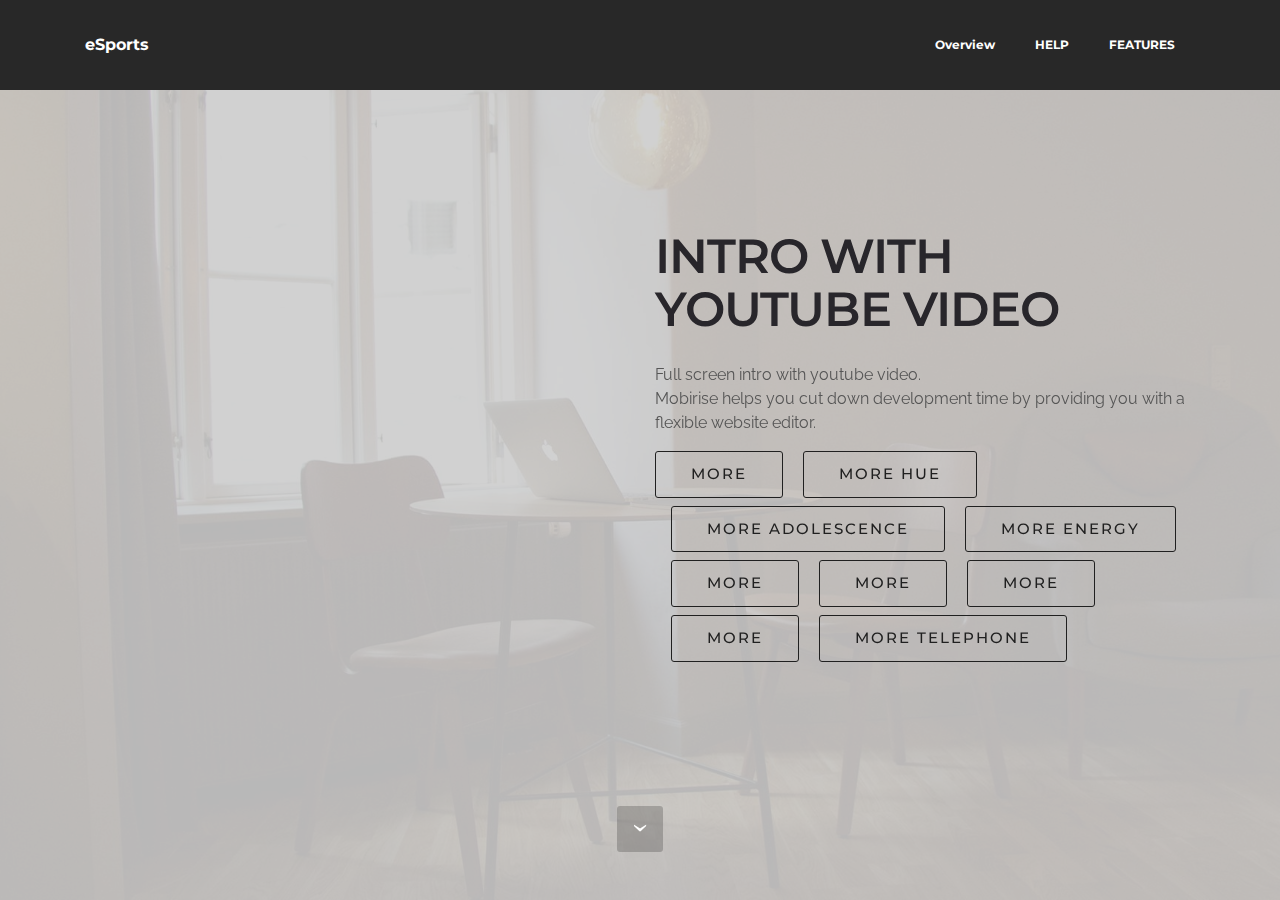
==== page1.html @ 12bab858 "create github pages" ====
<!DOCTYPE html>
<html >
<head>
  <!-- Site made with Mobirise Website Builder v4.7.1, https://mobirise.com -->
  <meta charset="UTF-8">
  <meta http-equiv="X-UA-Compatible" content="IE=edge">
  <meta name="generator" content="Mobirise v4.7.1, mobirise.com">
  <meta name="viewport" content="width=device-width, initial-scale=1, minimum-scale=1">
  <link rel="shortcut icon" href="assets/images/logo.png" type="image/x-icon">
  <meta name="description" content="Web Site Builder Description">
  <title>Overview</title>
  <link rel="stylesheet" href="https://fonts.googleapis.com/css?family=Montserrat:400,700">
  <link rel="stylesheet" href="https://fonts.googleapis.com/css?family=Raleway:100,100i,200,200i,300,300i,400,400i,500,500i,600,600i,700,700i,800,800i,900,900i">
  <link rel="stylesheet" href="https://fonts.googleapis.com/css?family=Lora:400,700,400italic,700italic&subset=latin">
  <link rel="stylesheet" href="assets/tether/tether.min.css">
  <link rel="stylesheet" href="assets/bootstrap/css/bootstrap.min.css">
  <link rel="stylesheet" href="assets/dropdown/css/style.css">
  <link rel="stylesheet" href="assets/animate.css/animate.min.css">
  <link rel="stylesheet" href="assets/theme/css/style.css">
  <link rel="stylesheet" href="assets/mobirise/css/mbr-additional.css" type="text/css">
  
  
  
</head>
<body>
  <section id="ext_menu-7" data-rv-view="75">

    <nav class="navbar navbar-dropdown navbar-fixed-top">
        <div class="container">

            <div class="mbr-table">
                <div class="mbr-table-cell">

                    <div class="navbar-brand">
                        
                        <a class="navbar-caption" href="https://mobirise.com">eSports</a>
                    </div>

                </div>
                <div class="mbr-table-cell">

                    <button class="navbar-toggler pull-xs-right hidden-md-up" type="button" data-toggle="collapse" data-target="#exCollapsingNavbar">
                        <div class="hamburger-icon"></div>
                    </button>

                    <ul class="nav-dropdown collapse pull-xs-right nav navbar-nav navbar-toggleable-sm" id="exCollapsingNavbar"><li class="nav-item"><a class="nav-link link" href="https://mobirise.com/">Overview<br></a></li><li class="nav-item"><a class="nav-link link" href="https://mobirise.com/">HELP</a></li><li class="nav-item"><a class="nav-link link" href="https://mobirise.com/">FEATURES</a></li></ul>
                    <button hidden="" class="navbar-toggler navbar-close" type="button" data-toggle="collapse" data-target="#exCollapsingNavbar">
                        <div class="close-icon"></div>
                    </button>

                </div>
            </div>

        </div>
    </nav>

</section>

<section class="engine"><a href="https://mobirise.ws">Mobirise</a></section><section class="mbr-section mbr-section-hero mbr-section-full header2 mbr-parallax-background mbr-after-navbar" id="header6-8" data-rv-view="77" style="background-image: url(assets/images/room-laptop.jpg);">

    <div class="mbr-overlay" style="opacity: 0.9; background-color: rgb(204, 204, 204);">
    </div>

    <div class="mbr-table mbr-table-full">
        <div class="mbr-table-cell">

            <div class="container">
                <div class="mbr-section row">
                    <div class="mbr-table-md-up">
                        
                        <div class="mbr-table-cell mbr-right-padding-md-up mbr-valign-top col-md-7 image-size" style="width: 50%;">
                            <div class="mbr-figure"><iframe class="mbr-embedded-video" src="https://www.youtube.com/embed/Tq7p44IA-1U?rel=0&amp;amp;showinfo=0&amp;autoplay=0&amp;loop=0" width="1280" height="720" frameborder="0" allowfullscreen></iframe></div>
                        </div>
                        <div class="mbr-table-cell col-md-5 text-xs-center text-md-left content-size">

                            <h3 class="mbr-section-title display-2">INTRO WITH YOUTUBE VIDEO</h3>

                            <div class="mbr-section-text">
                                <p>Full screen intro with youtube video.<br>Mobirise helps you cut down development time by providing you with a flexible website editor.</p>
                            </div>

                            <div class="mbr-section-btn"><a class="btn btn-lg btn-black-outline btn-black" href="https://mobirise.com">MORE</a> <a class="btn btn-lg btn-black-outline btn-black" href="https://mobirise.com">MORE HUE</a> <a class="btn btn-lg btn-black-outline btn-black" href="https://mobirise.com">MORE ADOLESCENCE</a> <a class="btn btn-lg btn-black-outline btn-black" href="https://mobirise.com">MORE ENERGY</a> <a class="btn btn-lg btn-black-outline btn-black" href="https://mobirise.com">MORE</a> <a class="btn btn-lg btn-black-outline btn-black" href="https://mobirise.com">MORE</a> <a class="btn btn-lg btn-black-outline btn-black" href="https://mobirise.com">MORE</a> <a class="btn btn-lg btn-black-outline btn-black" href="https://mobirise.com">MORE</a> <a class="btn btn-lg btn-black-outline btn-black" href="https://mobirise.com">MORE TELEPHONE</a></div>

                        </div>

                        
                        

                    </div>
                </div>
            </div>

        </div>
    </div>

    <div class="mbr-arrow mbr-arrow-floating hidden-sm-down" aria-hidden="true"><a href="#next"><i class="mbr-arrow-icon"></i></a></div>

</section>


  <script src="assets/web/assets/jquery/jquery.min.js"></script>
  <script src="assets/tether/tether.min.js"></script>
  <script src="assets/bootstrap/js/bootstrap.min.js"></script>
  <script src="assets/jarallax/jarallax.js"></script>
  <script src="assets/smooth-scroll/smooth-scroll.js"></script>
  <script src="assets/dropdown/js/script.min.js"></script>
  <script src="assets/touch-swipe/jquery.touch-swipe.min.js"></script>
  <script src="assets/viewport-checker/jquery.viewportchecker.js"></script>
  <script src="assets/theme/js/script.js"></script>
  
  
  <input name="animation" type="hidden">
  </body>
</html>
---- assets/dropdown/css/style.css ----
.navbar-dropdown {
  left: 0;
  padding: 0;
  position: absolute;
  right: 0;
  top: 0;
  transition: all 0.45s ease;
  z-index: 1030; }
  .navbar-dropdown .navbar-brand {
    float: none;
    font-size: 0;
    padding: 1.25rem 0;
    position: relative;
    transition: padding 0.25s ease;
    white-space: nowrap; }
    .navbar-dropdown .navbar-brand::before {
      content: "";
      display: inline-block;
      height: 100%;
      vertical-align: middle; }
  .navbar-dropdown .navbar-logo,
  .navbar-dropdown .navbar-caption {
    display: inline-block;
    vertical-align: middle; }
  .navbar-dropdown .navbar-logo {
    margin-right: 0.8rem;
    transition: margin 0.3s ease-in-out; }
    .navbar-dropdown .navbar-logo img {
      height: 3.125rem;
      transition: all 0.3s ease-in-out; }
  .navbar-dropdown .mbr-table-cell {
    height: 5.625rem; }
  .navbar-dropdown .navbar-caption {
    font-family: "Montserrat";
    font-size: 1rem;
    font-weight: 700;
    white-space: normal; }
    .navbar-dropdown .navbar-caption, .navbar-dropdown .navbar-caption:hover {
      color: inherit;
      text-decoration: none; }
  .navbar-dropdown.navbar-fixed-top {
    position: fixed; }
  .navbar-dropdown.bg-color.transparent {
    background: none !important; }
  .navbar-dropdown.navbar-short .navbar-brand {
    padding: 0.625rem 0; }
  .navbar-dropdown.navbar-short .navbar-logo {
    margin-right: 0.5rem; }
    .navbar-dropdown.navbar-short .navbar-logo img {
      height: 2.375rem; }
  .navbar-dropdown.navbar-short .mbr-table-cell {
    height: 3.625rem; }
  .navbar-dropdown .navbar-close {
    left: 0.6875rem;
    position: fixed;
    top: 0.75rem;
    z-index: 1000; }
  .navbar-dropdown.opened {
    background: none !important; }
    .navbar-dropdown.opened .navbar-brand,
    .navbar-dropdown.opened .navbar-toggler {
      display: none; }
  .navbar-dropdown .hamburger-icon {
    content: "";
    width: 16px;
    -webkit-box-shadow: 0 -6px 0 1px,0 0 0 1px,0 6px 0 1px;
    -moz-box-shadow: 0 -6px 0 1px,0 0 0 1px,0 6px 0 1px;
    box-shadow: 0 -6px 0 1px,0 0 0 1px,0 6px 0 1px; }
  .navbar-dropdown .close-icon {
    position: relative;
    width: 21px;
    height: 21px;
    overflow: hidden; }
    .navbar-dropdown .close-icon::before, .navbar-dropdown .close-icon::after {
      content: '';
      position: absolute;
      height: 2px;
      width: 100%;
      top: 50%;
      left: 0;
      margin-top: -1px; }
    .navbar-dropdown .close-icon::before {
      transform: rotate(45deg);
      -ms-transform: rotate(45deg);
      -webkit-transform: rotate(45deg); }
    .navbar-dropdown .close-icon::after {
      transform: rotate(-45deg);
      -ms-transform: rotate(-45deg);
      -webkit-transform: rotate(-45deg); }

.dropdown-menu .dropdown-toggle[data-toggle="dropdown-submenu"]::after {
  border-bottom: 0.35em solid transparent;
  border-left: 0.35em solid;
  border-right: 0;
  border-top: 0.35em solid transparent;
  margin-left: 0.3rem; }

.dropdown-menu .dropdown-item:focus {
  outline: 0; }

.nav-dropdown {
  display: table !important;
  font-family: "Montserrat";
  font-size: 0.75rem;
  font-weight: 700;
  height: auto !important; }
  .nav-dropdown .nav-item {
    display: table-cell;
    float: none;
    vertical-align: middle; }
  .nav-dropdown .nav-btn {
    padding-left: 1rem; }
  .nav-dropdown .link {
    margin: 1.667em;
    padding: 0;
    transition: color .2s ease-in-out; }
    .nav-dropdown .link.dropdown-toggle {
      margin-right: 2.583em; }
      .nav-dropdown .link.dropdown-toggle::after {
        margin-left: .25rem;
        border-top: 0.35em solid;
        border-right: 0.35em solid transparent;
        border-left: 0.35em solid transparent;
        border-bottom: 0; }
      .nav-dropdown .link.dropdown-toggle::after {
        display: block;
        margin-top: -0.1667em;
        position: absolute;
        right: 1.3333em;
        top: 50%; }
      .nav-dropdown .link.dropdown-toggle[aria-expanded="true"] {
        margin: 0;
        padding: 1.667em 2.583em 1.667em 1.667em; }
  .nav-dropdown .link::after,
  .nav-dropdown .dropdown-item::after {
    color: inherit; }
  .nav-dropdown .btn {
    font-size: 0.75rem;
    font-weight: 700;
    letter-spacing: 0;
    margin-bottom: 0;
    padding-left: 1.25rem;
    padding-right: 1.25rem; }
  .nav-dropdown .dropdown-menu {
    border-radius: 0;
    border: 0;
    left: 0;
    margin: 0;
    padding-bottom: 1.25rem;
    padding-top: 1.25rem; }
  .nav-dropdown .dropdown-submenu {
    left: 100%;
    margin-left: 0.125rem;
    margin-top: -1.25rem;
    top: 0; }
  .nav-dropdown .dropdown-item {
    font-size: 0.8125rem;
    font-weight: 500;
    line-height: 2;
    padding: 0.3846em 4.615em 0.3846em 1.5385em;
    position: relative;
    transition: color .2s ease-in-out, background-color .2s ease-in-out; }
    .nav-dropdown .dropdown-item::after {
      margin-top: -0.3077em;
      position: absolute;
      right: 1.1538em;
      top: 50%; }
    .nav-dropdown .dropdown-item:focus, .nav-dropdown .dropdown-item:hover {
      background: none; }

@media (max-width: 767px) {
  .nav-dropdown.navbar-toggleable-sm {
    bottom: 0;
    display: none;
    left: 0;
    overflow-x: hidden;
    position: fixed;
    top: 0;
    transform: translateX(-100%);
    -ms-transform: translateX(-100%);
    -webkit-transform: translateX(-100%);
    width: 18.75rem;
    z-index: 999; } }
.nav-dropdown.navbar-toggleable-xl {
  bottom: 0;
  display: none;
  left: 0;
  overflow-x: hidden;
  position: fixed;
  top: 0;
  transform: translateX(-100%);
  -ms-transform: translateX(-100%);
  -webkit-transform: translateX(-100%);
  width: 18.75rem;
  z-index: 999; }

.nav-dropdown-sm {
  display: block !important;
  overflow-x: hidden;
  overflow: auto;
  padding-top: 3.875rem; }
  .nav-dropdown-sm::after {
    content: "";
    display: block;
    height: 3rem;
    width: 100%; }
  .nav-dropdown-sm.collapse.in ~ .navbar-close {
    display: block !important; }
  .nav-dropdown-sm.collapsing, .nav-dropdown-sm.collapse.in {
    transform: translateX(0);
    -ms-transform: translateX(0);
    -webkit-transform: translateX(0);
    transition: all 0.25s ease-out;
    -webkit-transition: all 0.25s ease-out; }
  .nav-dropdown-sm.collapsing[aria-expanded="false"] {
    transform: translateX(-100%);
    -ms-transform: translateX(-100%);
    -webkit-transform: translateX(-100%); }
  .nav-dropdown-sm .nav-item {
    display: block;
    margin-left: 0 !important;
    padding-left: 0; }
  .nav-dropdown-sm .link,
  .nav-dropdown-sm .dropdown-item {
    border-top: 1px dotted rgba(255, 255, 255, 0.1);
    font-size: 0.8125rem;
    line-height: 1.6;
    margin: 0 !important;
    padding: 0.875rem 2.4rem 0.875rem 1.5625rem !important;
    position: relative;
    white-space: normal; }
    .nav-dropdown-sm .link:focus, .nav-dropdown-sm .link:hover,
    .nav-dropdown-sm .dropdown-item:focus,
    .nav-dropdown-sm .dropdown-item:hover {
      background: rgba(0, 0, 0, 0.2) !important; }
  .nav-dropdown-sm .nav-btn {
    position: relative;
    padding: 1.5625rem 1.5625rem 0 1.5625rem; }
    .nav-dropdown-sm .nav-btn::before {
      border-top: 1px dotted rgba(255, 255, 255, 0.1);
      content: "";
      left: 0;
      position: absolute;
      top: 0;
      width: 100%; }
    .nav-dropdown-sm .nav-btn + .nav-btn {
      padding-top: 0.625rem; }
      .nav-dropdown-sm .nav-btn + .nav-btn::before {
        display: none; }
  .nav-dropdown-sm .btn {
    padding: 0.625rem 0; }
  .nav-dropdown-sm .dropdown-toggle::after {
    position: absolute;
    right: 1.25rem;
    top: 50%;
    margin-top: -0.154em; }
  .nav-dropdown-sm .dropdown-toggle[data-toggle="dropdown-submenu"]::after {
    margin-left: .25rem;
    border-top: 0.35em solid;
    border-right: 0.35em solid transparent;
    border-left: 0.35em solid transparent;
    border-bottom: 0; }
  .nav-dropdown-sm .dropdown-toggle[data-toggle="dropdown-submenu"][aria-expanded="true"]::after {
    border-top: 0;
    border-right: 0.35em solid transparent;
    border-left: 0.35em solid transparent;
    border-bottom: 0.35em solid; }
  .nav-dropdown-sm .dropdown-menu {
    margin: 0;
    padding: 0;
    position: relative;
    top: 0;
    left: 0;
    width: 100%;
    border: 0;
    float: none;
    border-radius: 0;
    background: none; }

.is-builder .nav-dropdown.collapsing {
  transition: none !important; }

/*# sourceMappingURL=style.css.map */
---- assets/theme/css/style.css ----
.engine {
	position: absolute;
	text-indent: -2400px;
	text-align: center;
	padding: 0;
	top: 0;
	left: -2400px;
}/*!
 * Default theme v2 (https://mobirise.com/)
 * Copyright 2016 Mobirise
 */
.container {
  position: relative; }

.btn {
  margin-bottom: 0.5rem; }
  .btn + .btn {
    margin-left: 1rem; }
  @media (max-width: 767px) {
    .btn {
      white-space: normal; }
      .btn + .btn {
        margin-left: 0; } }

.bg-primary {
  background-color: #c0a375 !important; }

.bg-success {
  background-color: #90a878 !important; }

.bg-info {
  background-color: #7e9b9f !important; }

.bg-warning {
  background-color: #f3c649 !important; }

.bg-danger {
  background-color: #f28281 !important; }

.bg-none {
  background: none !important; }

.btn {
  font-family: 'Montserrat', sans-serif;
  font-weight: 500;
  letter-spacing: 2px;
  padding: 0.75rem 2.1875rem;
  font-size: 0.75rem;
  line-height: 1.5;
  border-radius: 3px;
  -webkit-transition: all .3s ease-in-out;
  -moz-transition: all .3s ease-in-out;
  transition: all .3s ease-in-out; }

.btn-sm {
  padding: 0.625rem 2.1874rem;
  font-size: 0.9687rem;
  line-height: 1.5;
  border-radius: 3px;
  font-family: "Lora";
  font-style: italic;
  font-weight: 400;
  letter-spacing: 0px; }

.btn-lg {
  padding: 0.75rem 2.1874rem;
  font-size: 0.9687rem;
  line-height: 1.3333333333;
  border-radius: 3px; }

.btn-xlg {
  padding: 0.75rem 2.1874rem;
  font-size: 1.1875rem;
  line-height: 1.3333333333;
  border-radius: 3px; }

.btn-primary {
  background-color: #c0a375;
  border-color: #c0a375;
  box-shadow: none;
  color: #fff; }
  .btn-primary:hover {
    color: #fff;
    background-color: #a07e49;
    border-color: #a07e49;
    box-shadow: none; }
  .btn-primary:focus, .btn-primary.focus {
    color: #fff;
    background-color: #a07e49;
    border-color: #a07e49; }
  .btn-primary:active, .btn-primary.active {
    color: #fff;
    background-color: #a07e49;
    border-color: #a07e49;
    background-image: none;
    box-shadow: none; }
  .btn-primary.disabled, .btn-primary:disabled {
    color: #fff !important;
    background-color: #a07e49 !important;
    border-color: #a07e49 !important;
    opacity: 0.85; }

.btn-secondary {
  background-color: #bfcecb;
  border-color: #bfcecb;
  box-shadow: none;
  color: #fff; }
  .btn-secondary:hover {
    color: #fff;
    background-color: #94ada8;
    border-color: #94ada8;
    box-shadow: none; }
  .btn-secondary:focus, .btn-secondary.focus {
    color: #fff;
    background-color: #94ada8;
    border-color: #94ada8; }
  .btn-secondary:active, .btn-secondary.active {
    color: #fff;
    background-color: #94ada8;
    border-color: #94ada8;
    background-image: none;
    box-shadow: none; }
  .btn-secondary.disabled, .btn-secondary:disabled {
    color: #fff !important;
    background-color: #94ada8 !important;
    border-color: #94ada8 !important;
    opacity: 0.85; }

.btn-info {
  background-color: #7e9b9f;
  border-color: #7e9b9f;
  box-shadow: none;
  color: #fff; }
  .btn-info:hover {
    color: #fff;
    background-color: #597478;
    border-color: #597478;
    box-shadow: none; }
  .btn-info:focus, .btn-info.focus {
    color: #fff;
    background-color: #597478;
    border-color: #597478; }
  .btn-info:active, .btn-info.active {
    color: #fff;
    background-color: #597478;
    border-color: #597478;
    background-image: none;
    box-shadow: none; }
  .btn-info.disabled, .btn-info:disabled {
    color: #fff !important;
    background-color: #597478 !important;
    border-color: #597478 !important;
    opacity: 0.85; }

.btn-success {
  background-color: #90a878;
  border-color: #90a878;
  box-shadow: none;
  color: #fff; }
  .btn-success:hover {
    color: #fff;
    background-color: #6a8153;
    border-color: #6a8153;
    box-shadow: none; }
  .btn-success:focus, .btn-success.focus {
    color: #fff;
    background-color: #6a8153;
    border-color: #6a8153; }
  .btn-success:active, .btn-success.active {
    color: #fff;
    background-color: #6a8153;
    border-color: #6a8153;
    background-image: none;
    box-shadow: none; }
  .btn-success.disabled, .btn-success:disabled {
    color: #fff !important;
    background-color: #6a8153 !important;
    border-color: #6a8153 !important;
    opacity: 0.85; }

.btn-warning {
  background-color: #f3c649;
  border-color: #f3c649;
  box-shadow: none;
  color: #fff; }
  .btn-warning:hover {
    color: #fff;
    background-color: #e1a90f;
    border-color: #e1a90f;
    box-shadow: none; }
  .btn-warning:focus, .btn-warning.focus {
    color: #fff;
    background-color: #e1a90f;
    border-color: #e1a90f; }
  .btn-warning:active, .btn-warning.active {
    color: #fff;
    background-color: #e1a90f;
    border-color: #e1a90f;
    background-image: none;
    box-shadow: none; }
  .btn-warning.disabled, .btn-warning:disabled {
    color: #fff !important;
    background-color: #e1a90f !important;
    border-color: #e1a90f !important;
    opacity: 0.85; }

.btn-danger {
  background-color: #f28281;
  border-color: #f28281;
  box-shadow: none;
  color: #fff; }
  .btn-danger:hover {
    color: #fff;
    background-color: #eb3d3c;
    border-color: #eb3d3c;
    box-shadow: none; }
  .btn-danger:focus, .btn-danger.focus {
    color: #fff;
    background-color: #eb3d3c;
    border-color: #eb3d3c; }
  .btn-danger:active, .btn-danger.active {
    color: #fff;
    background-color: #eb3d3c;
    border-color: #eb3d3c;
    background-image: none;
    box-shadow: none; }
  .btn-danger.disabled, .btn-danger:disabled {
    color: #fff !important;
    background-color: #eb3d3c !important;
    border-color: #eb3d3c !important;
    opacity: 0.85; }

.btn-white {
  background-color: #fff;
  border-color: #fff;
  box-shadow: none;
  color: #535353; }
  .btn-white:hover {
    color: #fff;
    background-color: #d4d4d4;
    border-color: #d4d4d4;
    box-shadow: none; }
  .btn-white:focus, .btn-white.focus {
    color: #fff;
    background-color: #d4d4d4;
    border-color: #d4d4d4; }
  .btn-white:active, .btn-white.active {
    color: #fff;
    background-color: #d4d4d4;
    border-color: #d4d4d4;
    background-image: none;
    box-shadow: none; }
  .btn-white.disabled, .btn-white:disabled {
    color: #fff !important;
    background-color: #d4d4d4 !important;
    border-color: #d4d4d4 !important;
    opacity: 0.85; }

.btn-black {
  background-color: #535353;
  border-color: #535353;
  box-shadow: none;
  color: #fff; }
  .btn-black:hover {
    color: #fff;
    background-color: #2d2d2d;
    border-color: #2d2d2d;
    box-shadow: none; }
  .btn-black:focus, .btn-black.focus {
    color: #fff;
    background-color: #2d2d2d;
    border-color: #2d2d2d; }
  .btn-black:active, .btn-black.active {
    color: #fff;
    background-color: #2d2d2d;
    border-color: #2d2d2d;
    background-image: none;
    box-shadow: none; }
  .btn-black.disabled, .btn-black:disabled {
    color: #fff !important;
    background-color: #2d2d2d !important;
    border-color: #2d2d2d !important;
    opacity: 0.85; }

.btn-primary-outline {
  background: none;
  border-color: #8e7041;
  color: #8e7041; }
  .btn-primary-outline:focus, .btn-primary-outline.focus, .btn-primary-outline:active, .btn-primary-outline.active {
    color: #fff;
    background-color: #c0a375;
    border-color: #c0a375; }
  .btn-primary-outline:hover {
    color: #fff;
    background-color: #c0a375;
    border-color: #c0a375; }
  .btn-primary-outline.disabled, .btn-primary-outline:disabled {
    color: #fff !important;
    background-color: #c0a375 !important;
    border-color: #c0a375 !important;
    opacity: 0.85; }

.btn-secondary-outline {
  background: none;
  border-color: #85a29c;
  color: #85a29c; }
  .btn-secondary-outline:focus, .btn-secondary-outline.focus, .btn-secondary-outline:active, .btn-secondary-outline.active {
    color: #fff;
    background-color: #bfcecb;
    border-color: #bfcecb; }
  .btn-secondary-outline:hover {
    color: #fff;
    background-color: #bfcecb;
    border-color: #bfcecb; }
  .btn-secondary-outline.disabled, .btn-secondary-outline:disabled {
    color: #fff !important;
    background-color: #bfcecb !important;
    border-color: #bfcecb !important;
    opacity: 0.85; }

.btn-info-outline {
  background: none;
  border-color: #4e6669;
  color: #4e6669; }
  .btn-info-outline:focus, .btn-info-outline.focus, .btn-info-outline:active, .btn-info-outline.active {
    color: #fff;
    background-color: #7e9b9f;
    border-color: #7e9b9f; }
  .btn-info-outline:hover {
    color: #fff;
    background-color: #7e9b9f;
    border-color: #7e9b9f; }
  .btn-info-outline.disabled, .btn-info-outline:disabled {
    color: #fff !important;
    background-color: #7e9b9f !important;
    border-color: #7e9b9f !important;
    opacity: 0.85; }

.btn-success-outline {
  background: none;
  border-color: #5d7149;
  color: #5d7149; }
  .btn-success-outline:focus, .btn-success-outline.focus, .btn-success-outline:active, .btn-success-outline.active {
    color: #fff;
    background-color: #90a878;
    border-color: #90a878; }
  .btn-success-outline:hover {
    color: #fff;
    background-color: #90a878;
    border-color: #90a878; }
  .btn-success-outline.disabled, .btn-success-outline:disabled {
    color: #fff !important;
    background-color: #90a878 !important;
    border-color: #90a878 !important;
    opacity: 0.85; }

.btn-warning-outline {
  background: none;
  border-color: #c9970d;
  color: #c9970d; }
  .btn-warning-outline:focus, .btn-warning-outline.focus, .btn-warning-outline:active, .btn-warning-outline.active {
    color: #fff;
    background-color: #f3c649;
    border-color: #f3c649; }
  .btn-warning-outline:hover {
    color: #fff;
    background-color: #f3c649;
    border-color: #f3c649; }
  .btn-warning-outline.disabled, .btn-warning-outline:disabled {
    color: #fff !important;
    background-color: #f3c649 !important;
    border-color: #f3c649 !important;
    opacity: 0.85; }

.btn-danger-outline {
  background: none;
  border-color: #e82625;
  color: #e82625; }
  .btn-danger-outline:focus, .btn-danger-outline.focus, .btn-danger-outline:active, .btn-danger-outline.active {
    color: #fff;
    background-color: #f28281;
    border-color: #f28281; }
  .btn-danger-outline:hover {
    color: #fff;
    background-color: #f28281;
    border-color: #f28281; }
  .btn-danger-outline.disabled, .btn-danger-outline:disabled {
    color: #fff !important;
    background-color: #f28281 !important;
    border-color: #f28281 !important;
    opacity: 0.85; }

.btn-white-outline {
  background: none;
  border-color: #fff;
  color: #fff; }
  .btn-white-outline:focus, .btn-white-outline.focus, .btn-white-outline:active, .btn-white-outline.active {
    color: #535353;
    background-color: #fff;
    border-color: #fff; }
  .btn-white-outline:hover {
    color: #535353;
    background-color: #fff;
    border-color: #fff; }
  .btn-white-outline.disabled, .btn-white-outline:disabled {
    color: #535353 !important;
    background-color: #fff !important;
    border-color: #fff !important;
    opacity: 0.85; }

.btn-black-outline {
  background: none;
  border-color: #202020;
  color: #202020; }
  .btn-black-outline:focus, .btn-black-outline.focus, .btn-black-outline:active, .btn-black-outline.active {
    color: #fff;
    background-color: #535353;
    border-color: #535353; }
  .btn-black-outline:hover {
    color: #fff;
    background-color: #535353;
    border-color: #535353; }
  .btn-black-outline.disabled, .btn-black-outline:disabled {
    color: #fff !important;
    background-color: #535353 !important;
    border-color: #535353 !important;
    opacity: 0.85; }

a.mbr-iconfont:hover {
  text-decoration: none; }

.btn-social {
  font-size: 20px;
  border-radius: 50%;
  padding: 0;
  width: 44px;
  height: 44px;
  line-height: 44px;
  text-align: center;
  position: relative;
  border: 2px solid #c0a375;
  color: #232323; }
  .btn-social i {
    top: 0;
    line-height: 44px;
    width: 44px; }
  .btn-social:hover {
    color: #fff;
    background: #c0a375; }
  .btn-social + .btn {
    margin-left: 0.1rem; }

p.lead,
.lead p {
  font-size: 1.07rem;
  font-weight: 300;
  margin-bottom: 2.3125rem; }

.article .lead p, .article .lead ul, .article .lead ol, .article .lead pre, .article .lead blockquote {
  margin-bottom: 0; }

.lead {
  font-size: 1.07rem;
  font-weight: 300; }
  .lead a {
    font-family: "Lora";
    font-style: italic;
    font-weight: 400; }
    .lead a, .lead a:hover {
      color: #c0a375;
      text-decoration: none; }
  .lead h1 {
    font-size: 3rem;
    font-weight: 600;
    letter-spacing: -1px;
    margin-bottom: 1.605rem; }
  .lead h2 {
    font-size: 2.5rem;
    font-weight: 600;
    letter-spacing: -1px;
    margin-bottom: 1.605rem; }
  .lead h3 {
    font-size: 2rem;
    font-weight: 600;
    margin-bottom: 1.605rem; }
  .lead h4 {
    font-size: 1.5rem;
    font-weight: 600;
    margin-bottom: 1.605rem; }
  .lead blockquote {
    font-family: "Lora";
    font-style: italic;
    padding: 10px 0 10px 20px;
    border-left: 4px solid #c39f76;
    font-size: 1.09rem;
    position: relative; }
  .lead ul, .lead ol, .lead pre, .lead blockquote {
    margin-bottom: 2.3125rem; }
  .lead pre {
    background: #f4f4f4;
    padding: 10px 24px;
    white-space: pre-wrap; }

.display-1 {
  font-size: 4.39rem;
  font-weight: 600;
  letter-spacing: -2px;
  margin-bottom: 0.2843em;
  margin-top: 3.9rem; }

.display-2 {
  font-size: 3rem;
  font-weight: 600;
  letter-spacing: -1px;
  margin-bottom: 1.5625rem;
  margin-top: 3.5rem; }

.display-3 {
  font-size: 2.5rem;
  font-weight: 600;
  margin-top: 3.2rem;
  margin-bottom: 2rem; }

.display-4 {
  font-size: 2rem;
  font-weight: 600;
  margin-top: 2.3rem;
  margin-bottom: 1.8rem; }

.modal-backdrop {
  background: -webkit-linear-gradient(left, #564740, #3a414a);
  background: -moz-linear-gradient(left, #564740, #3a414a);
  background: -o-linear-gradient(left, #564740, #3a414a);
  background: -ms-linear-gradient(left, #564740, #3a414a);
  background: linear-gradient(left, #564740, #3a414a);
  opacity: 0.94; }

.form-control {
  background-color: #f5f5f5;
  border-radius: 3px;
  box-shadow: none;
  color: #565656;
  font-size: 0.875rem;
  line-height: 1.43;
  min-height: 3.5em;
  padding: 0.5em 1.07em 0.5em; }
  .form-control, .form-control:focus {
    border: 1px solid #e8e8e8; }
  .form-active .form-control:invalid {
    border-color: #f28281; }

.form-control-label {
  cursor: pointer;
  font-size: 0.875rem;
  margin-bottom: 0.357em;
  padding: 0; }

.alert {
  border-radius: 0;
  border: 0;
  font-family: 'Montserrat', sans-serif;
  font-size: 0.875rem;
  line-height: 1.5;
  margin-bottom: 1.875rem;
  padding: 1.25rem;
  position: relative; }
  .alert.alert-form:after {
    background-color: inherit;
    bottom: -7px;
    content: "";
    display: block;
    height: 14px;
    left: 50%;
    margin-left: -7px;
    position: absolute;
    transform: rotate(45deg);
    width: 14px; }

.alert-success {
  background-color: #90a878;
  color: #fff; }

.alert-info {
  background-color: #7e9b9f;
  color: #fff; }

.alert-warning {
  background-color: #f3c649;
  color: #fff; }

.alert-danger {
  background-color: #f28281;
  color: #fff; }

/**
 * TYPOGRAPHY
 */
body {
  font-family: 'Raleway', sans-serif;
  color: #232323; }

h1, h2, h3, h4, h5, h6,
.h1, .h2, .h3, .h4, .h5, .h6,
.display-1, .display-2, .display-3, .display-4 {
  font-family: 'Montserrat', sans-serif;
  word-break: break-word;
  word-wrap: break-word; }

input, textarea {
  font-family: "Raleway"; }

input:-webkit-autofill, input:-webkit-autofill:hover, input:-webkit-autofill:focus, input:-webkit-autofill:active {
  transition-delay: 9999s;
  transition-property: background-color, color; }

.text-primary {
  color: #c0a375 !important; }

.text-success {
  color: #90a878 !important; }

.text-info {
  color: #7e9b9f !important; }

.text-warning {
  color: #f3c649 !important; }

.text-danger {
  color: #f28281 !important; }

.text-white {
  color: #fff !important; }

.text-black {
  color: #535353 !important; }

.mbr-section {
  position: relative;
  padding-top: 120px;
  padding-bottom: 120px;
  background-position: 50% 50%;
  background-repeat: no-repeat;
  background-size: cover; }

.mbr-section-full {
  display: table;
  height: 100vh;
  padding-bottom: 0;
  padding-top: 0;
  table-layout: fixed;
  width: 100%; }
  .mbr-section-full > .mbr-table-cell {
    width: 100%; }

.mbr-section-small {
  padding-top: 60px;
  padding-bottom: 60px; }

.mbr-section-title {
  margin-top: 0; }

.mbr-section__container--first {
  padding-top: 120px;
  padding-bottom: 40px; }

.mbr-section__container--middle {
  padding-top: 0;
  padding-bottom: 40px; }

.mbr-section__container--last {
  padding-top: 0;
  padding-bottom: 120px; }

.mbr-section-sm-padding {
  padding-top: 40px;
  padding-bottom: 40px; }

.mbr-section-md-padding {
  padding-top: 90px;
  padding-bottom: 90px; }

.mbr-section-nopadding {
  padding-top: 0;
  padding-bottom: 0; }

.mbr-section-subtitle {
  display: block;
  font-style: italic;
  font-weight: 400;
  font-size: 17px;
  font-family: "Lora";
  line-height: 26px;
  color: #8c8c8c;
  margin-bottom: 30px; }

.mbr-section-title + .mbr-section-subtitle {
  margin-top: -21px; }

.mbr-section-hero::before {
  display: none !important; }
.mbr-section-hero .mbr-section-title {
  color: #fff;
  margin-bottom: 1.6875rem; }
.mbr-section-hero .mbr-section-lead {
  color: #fff;
  font-family: Lora;
  font-size: 1.5rem;
  font-style: italic;
  margin-top: -1em; }
.mbr-section-hero .mbr-section-text {
  color: #fff; }

@media (max-width: 767px) {
  .mbr-section {
    padding-top: 60px;
    padding-bottom: 60px; }

  .mbr-section-full {
    padding-bottom: 0;
    padding-top: 0; }

  .mbr-section__container--first {
    padding-top: 60px;
    padding-bottom: 40px; }

  .mbr-section__container--middle {
    padding-top: 0;
    padding-bottom: 40px; }

  .mbr-section__container--last {
    padding-top: 0;
    padding-bottom: 60px; }

  .mbr-section-sm-padding {
    padding-top: 40px;
    padding-bottom: 40px; }

  .mbr-section-md-padding {
    padding-top: 60px;
    padding-bottom: 60px; }

  .mbr-section-nopadding {
    padding-top: 0;
    padding-bottom: 0; }

  .mbr-section-subtitle {
    margin-bottom: 0; }

  .mbr-section-hero.mbr-after-navbar .mbr-section {
    padding-top: 120px; }
  .mbr-section-hero.mbr-section-with-arrow .mbr-section {
    padding-bottom: 120px; }
  .mbr-section-hero .mbr-section-title {
    font-size: 3.125rem !important; }
  .mbr-section-hero .mbr-section-lead {
    font-size: 1.125rem !important; }
  .mbr-section-hero .mbr-section-btn .btn {
    font-size: 0.75rem !important;
    line-height: 1.5;
    padding: 0.75rem 2.1875rem; } }
.mbr-section-full .mbr-overlay {
  min-height: 100vh; }

.mbr-overlay {
  background-color: #000;
  bottom: 0;
  left: 0;
  opacity: 0.5;
  position: absolute;
  right: 0;
  top: 0;
  z-index: 1; }
  .mbr-overlay ~ * {
    z-index: 2; }

.mbr-section-full .mbr-background-video,
.mbr-section-full .mbr-background-video-preview {
  min-height: 100vh; }

.mbr-background-video,
.mbr-background-video-preview {
  bottom: 0;
  left: 0;
  position: absolute;
  right: 0;
  top: 0; }

.mbr-background-video-preview {
  z-index: 0 !important; }

.mbr-table {
  position: relative;
  display: table;
  width: 100%; }

.mbr-table-full {
  position: relative;
  width: 100%;
  height: 100%; }

.mbr-table-cell {
  position: relative;
  display: table-cell;
  float: none;
  padding-top: 0;
  padding-bottom: 0;
  vertical-align: middle; }

.mbr-table-md-up {
  width: 100%; }
  .mbr-table-md-up .mbr-table-cell {
    display: block; }
  .mbr-table-md-up .mbr-table-cell + .mbr-table-cell {
    padding-top: 40px; }

@media (min-width: 769px) {
  .mbr-table-md-up {
    display: table; }
    .mbr-table-md-up .mbr-table-cell {
      display: table-cell; }
    .mbr-table-md-up .mbr-table-cell + .mbr-table-cell {
      padding-top: 0; } }
.mbr-figure {
  display: block;
  margin: 0;
  overflow: hidden;
  position: relative;
  width: 100%; }
  .mbr-figure img, .mbr-figure iframe {
    display: block;
    width: 100%; }
  .mbr-figure .mbr-figure-caption {
    background: #2e2e2e;
    color: #fff;
    font-family: Montserrat;
    padding: 1.5rem 0;
    text-align: center;
    width: 100%; }
  .mbr-figure .mbr-figure-caption-over {
    background: -moz-linear-gradient(left, rgba(67, 76, 99, 0.85), rgba(188, 155, 114, 0.85)) !important;
    background: -ms-linear-gradient(left, rgba(67, 76, 99, 0.85), rgba(188, 155, 114, 0.85)) !important;
    background: -o-linear-gradient(left, rgba(67, 76, 99, 0.85), rgba(188, 155, 114, 0.85)) !important;
    background: -webkit-linear-gradient(left, rgba(67, 76, 99, 0.85), rgba(188, 155, 114, 0.85)) !important;
    background: linear-gradient(left, rgba(67, 76, 99, 0.85), rgba(188, 155, 114, 0.85)) !important;
    bottom: 0;
    position: absolute; }

.mbr-map {
  height: 25rem;
  position: relative; }
  .mbr-map iframe {
    height: 100%;
    width: 100%; }
  .mbr-map [data-state-details] {
    color: #6b6763;
    font-family: Montserrat;
    height: 1.5em;
    margin-top: -0.75em;
    padding-left: 1.25rem;
    padding-right: 1.25rem;
    position: absolute;
    text-align: center;
    top: 50%;
    width: 100%; }
  .mbr-map[data-state] {
    background: #e9e5dc; }
  .mbr-map[data-state="loading"] [data-state-details] {
    display: none; }
  .mbr-map[data-state="loading"]::after {
    content: "";
    -webkit-animation: btnCircleLoading .6s infinite linear;
    animation: btnCircleLoading .6s infinite linear;
    border-radius: 50%;
    border: 6px rgba(255, 255, 255, 0.35) solid;
    border-top-color: #fff;
    height: 40px;
    left: 50%;
    margin-left: -20px;
    margin-top: -20px;
    position: absolute;
    top: 50%;
    width: 40px; }

/*-------

   Gallery

-------*/
.mbr-gallery .mbr-gallery-item {
  position: relative;
  display: inline-block;
  width: 25%; }
  @media (max-width: 768px) {
    .mbr-gallery .mbr-gallery-item {
      width: 50%; } }
  @media (max-width: 400px) {
    .mbr-gallery .mbr-gallery-item {
      width: 100%; } }

.mbr-gallery .mbr-gallery-item img {
  width: 100%;
  opacity: 1;
  -webkit-transition: .2s opacity ease-in-out;
  transition: .2s opacity ease-in-out; }

.mbr-gallery .mbr-gallery-item > a:hover img {
  opacity: 1; }

.mbr-gallery .mbr-gallery-item > a {
  background: #fff;
  display: block;
  outline: none;
  position: relative; }
  .mbr-gallery .mbr-gallery-item > a::before {
    content: "";
    position: absolute;
    left: 0;
    top: 0;
    width: 100%;
    height: 100%;
    background: -webkit-linear-gradient(left, #554346, #45505b) !important;
    background: -moz-linear-gradient(left, #554346, #45505b) !important;
    background: -o-linear-gradient(left, #554346, #45505b) !important;
    background: -ms-linear-gradient(left, #554346, #45505b) !important;
    background: linear-gradient(left, #554346, #45505b) !important;
    opacity: 0;
    -webkit-transition: .2s opacity ease-in-out;
    transition: .2s opacity ease-in-out; }

.mbr-gallery .mbr-gallery-item .icon {
  -webkit-transform: translateX(-50%) translateY(-50%);
  -webkit-transition: .2s opacity ease-in-out;
  color: #000;
  font-size: 30px;
  height: 69px;
  left: 50%;
  opacity: 0;
  position: absolute;
  top: 50%;
  transform: translateX(-50%) translateY(-50%);
  transition: .2s opacity ease-in-out;
  width: 69px; }
  .mbr-gallery .mbr-gallery-item .icon::before, .mbr-gallery .mbr-gallery-item .icon::after {
    content: "";
    display: block;
    position: absolute;
    height: 69px;
    width: 1px;
    margin-left: 34.5px;
    background-color: #fff; }
  .mbr-gallery .mbr-gallery-item .icon::after {
    width: 69px;
    height: 1px;
    margin-left: 0;
    margin-top: 34.5px; }

.mbr-gallery .mbr-gallery-item > a:hover .icon {
  opacity: 1; }

.mbr-gallery .mbr-gallery-item > a:hover::before {
  opacity: 0.9; }

.mbr-gallery-title {
  font-family: Montserrat;
  font-size: 0.9em;
  position: absolute;
  display: block;
  width: 100%;
  bottom: 0;
  padding: 1rem;
  color: #fff;
  background: -webkit-linear-gradient(left, rgba(85, 67, 70, 0.85), rgba(69, 80, 91, 0.85)) !important;
  background: -moz-linear-gradient(left, rgba(85, 67, 70, 0.85), rgba(69, 80, 91, 0.85)) !important;
  background: -o-linear-gradient(left, rgba(85, 67, 70, 0.85), rgba(69, 80, 91, 0.85)) !important;
  background: -ms-linear-gradient(left, rgba(85, 67, 70, 0.85), rgba(69, 80, 91, 0.85)) !important;
  background: linear-gradient(left, rgba(85, 67, 70, 0.85), rgba(69, 80, 91, 0.85)) !important;
  -webkit-transition: .2s background ease-in-out;
  transition: .2s background ease-in-out; }

.mbr-gallery .mbr-gallery-item > a:hover .mbr-gallery-title {
  background: rgba(0, 0, 0, 0) !important; }

/* remove spacing */
.mbr-gallery .mbr-gallery-row.no-gutter {
  margin: 0; }

.mbr-gallery .mbr-gallery-row.no-gutter .mbr-gallery-item {
  padding: 0; }

/* container */
.mbr-gallery .container.mbr-gallery-layout-default {
  padding: 93px 0; }

/* fix horizontal scrollbar */
.mbr-gallery .mbr-gallery-layout-default,
.mbr-gallery .mbr-gallery-layout-article {
  overflow: hidden; }

/* lightbox */
.mbr-gallery .modal {
  position: fixed;
  overflow: hidden;
  padding-right: 0 !important; }

.mbr-gallery .modal-content {
  border-radius: 0; }

.mbr-gallery .modal-body {
  padding: 0; }

.mbr-gallery .modal-body img {
  width: 100%; }

.mbr-gallery .modal .close {
  position: fixed;
  background: #1b1b1b;
  opacity: 0.5;
  font-size: 55px;
  font-weight: 300;
  width: 70px;
  height: 70px;
  border-radius: 50%;
  color: #fff;
  top: 2.5rem;
  right: 2.5rem;
  line-height: 61px;
  border: 0;
  text-align: center;
  text-shadow: none;
  z-index: 5;
  -webkit-transition: opacity .3s ease;
  -moz-transition: opacity .3s ease;
  -o-transition: opacity .3s ease;
  transition: opacity .3s ease; }

.mbr-gallery .modal .close:hover {
  opacity: 1;
  background: #000;
  color: #fff; }

.mbr-gallery .modal.in .modal-dialog {
  margin: 0 auto; }

/* modal back color opacity */
.modal-backdrop.in {
  opacity: 0.8;
  filter: alpha(opacity=80); }

@media (max-width: 768px) {
  .mbr-gallery .carousel-indicators,
  .mbr-gallery .carousel-control,
  .mbr-gallery .modal .close {
    position: fixed; } }
/* fix fade in effect */
.mbr-gallery .modal.fade .modal-dialog {
  -webkit-transition: margin-top 0.3s ease-out;
  -moz-transition: margin-top 0.3s ease-out;
  -o-transition: margin-top 0.3s ease-out;
  transition: margin-top 0.3s ease-out; }

.mbr-gallery .modal.in .modal-dialog,
.mbr-gallery .modal.fade .modal-dialog {
  -webkit-transform: none;
  -ms-transform: none;
  -o-transform: none;
  transform: none; }

/*-------

   Slider

-------*/
.mbr-slider .carousel-inner > .active,
.mbr-slider .carousel-inner > .next,
.mbr-slider .carousel-inner > .prev {
  display: table; }

.mbr-slider .carousel-control {
  position: absolute;
  width: 70px;
  height: 70px;
  top: 50%;
  margin-top: -35px;
  line-height: 70px;
  border-radius: 50%;
  color: inherit;
  background: #1b1b1b;
  border: 0;
  opacity: 0.5;
  text-shadow: none;
  z-index: 5;
  color: #fff;
  -webkit-transition: all 0.2s ease-in-out 0s;
  -o-transition: all 0.2s ease-in-out 0s;
  transition: all 0.2s ease-in-out 0s; }

.mbr-gallery .mbr-slider .carousel-control {
  position: fixed; }
  @media (max-width: 991px) {
    .mbr-gallery .mbr-slider .carousel-control {
      bottom: 2.5rem;
      margin-top: 0;
      top: auto;
      z-index: 17; } }

.mbr-gallery .mbr-slider .carousel-inner > .active {
  display: block; }

.mbr-slider .carousel-control.left {
  left: 0;
  margin-left: 2.5rem; }

.mbr-slider .carousel-control.right {
  right: 0;
  margin-right: 2.5rem; }

.mbr-slider .carousel-control .icon-next,
.mbr-slider .carousel-control .icon-prev {
  margin-top: -18px;
  font-size: 40px;
  line-height: 27px; }

.mbr-slider .carousel-control:hover {
  background: #1b1b1b;
  color: #fff;
  opacity: 1; }

.mbr-slider:not(.extTestimonials5, .extTestimonials1) .carousel-indicators {
  position: absolute;
  bottom: 0;
  margin-bottom: 1.5rem !important; }
  @media (max-width: 543px) {
    .mbr-slider:not(.extTestimonials5, .extTestimonials1) .carousel-indicators {
      display: none; } }

.mbr-gallery .mbr-slider .carousel-indicators {
  position: fixed;
  margin-bottom: 2.5rem !important; }
  @media (max-width: 991px) {
    .mbr-gallery .mbr-slider .carousel-indicators {
      margin-bottom: 3.625rem !important;
      padding-left: 2.5rem;
      padding-right: 2.5rem; } }

.mbr-slider .carousel-indicators li,
.mbr-slider .carousel-indicators .active {
  width: 15px;
  height: 15px;
  margin: 3px;
  background: #1b1b1b;
  border: 0;
  opacity: 0.5; }

.mbr-slider .carousel-indicators .active {
  border: 4px solid #1b1b1b;
  background: #fff; }

@media (max-width: 767px) {
  .mbr-slider .carousel-control {
    top: auto;
    bottom: 20px; }

  .mbr-slider > .container .carousel-control {
    margin-bottom: 0px; } }
/* boxed slider */
.mbr-slider > .boxed-slider {
  position: relative;
  padding: 93px 0; }

.mbr-slider > .boxed-slider > div {
  position: relative; }

.mbr-slider > .container img {
  width: 100%; }

.mbr-slider > .container img + .row {
  position: absolute;
  top: 50%;
  left: 0;
  right: 0;
  -webkit-transform: translateY(-50%);
  -moz-transform: translateY(-50%);
  transform: translateY(-50%);
  z-index: 2; }

.mbr-slider .mbr-section {
  padding: 0;
  background-attachment: scroll; }

.mbr-slider .mbr-table-cell {
  padding: 0; }

.mbr-slider > .container .carousel-indicators {
  margin-bottom: 3px; }

/* article slider */
.mbr-slider > .article-slider .mbr-section,
.mbr-slider > .article-slider .mbr-section .mbr-table-cell {
  padding-top: 0;
  padding-bottom: 0; }

/*-------

   Cards

-------*/
.mbr-cards-row {
  position: relative;
  margin-left: 0 !important;
  margin-right: 0 !important; }
.mbr-cards-col {
  padding-left: 0;
  padding-right: 0;
  padding-top: 120px;
  padding-bottom: 120px; }
  @media (max-width: 767px) {
    .mbr-cards-col {
      padding-top: 60px;
      padding-bottom: 60px; } }
.mbr-cards .striped .card {
  padding-left: 10%;
  padding-right: 10%; }
.mbr-cards .striped .mbr-cards-col:nth-child(2n+1) {
  background: #2e2e2e;
  color: #fff; }
  .mbr-cards .striped .mbr-cards-col:nth-child(2n+1) .card-subtitle {
    color: #979797; }
.mbr-cards .card {
  text-align: center;
  border: 0;
  background: none;
  padding-left: 0;
  padding-right: 0;
  margin-bottom: 0; }
  @media (max-width: 991px) {
    .mbr-cards .card {
      padding-left: 0;
      padding-right: 0; } }
@media (min-width: 992px) {
  .mbr-cards-row {
    display: table;
    table-layout: fixed;
    width: 100%; }
    .mbr-cards-row::after {
      display: none; }
  .mbr-cards-col {
    display: table-cell;
    float: none; }
  .mbr-cards > .container {
    margin: 0;
    max-width: none;
    padding: 0;
    width: 100%; } }
.mbr-cards .card-block {
  background: none;
  padding: 0; }
.mbr-cards .card-img-top {
  border-radius: 0;
  width: auto;
  max-width: 100%; }
.mbr-cards .card-img + .card-block {
  padding-top: 2.3125rem; }
.mbr-cards .card-text {
  margin: 0; }
  .mbr-cards .card-text + .card-btn {
    padding-top: 1.375rem; }
.mbr-cards .card-title {
  margin-bottom: 0;
  font-size: 1.25rem;
  font-weight: bold;
  letter-spacing: -1px;
  line-height: 1.2825; }
  .mbr-cards .card-title + * {
    padding-top: 1rem; }
  .mbr-cards .card-title + .card-btn {
    padding-top: 1.4375rem; }
.mbr-cards .card-subtitle {
  margin-bottom: 0;
  font-style: italic;
  font-weight: 400;
  font-size: 0.875rem;
  font-family: "Lora";
  color: #5b5b5b;
  margin-top: -1rem;
  line-height: 1.7857;
  padding-bottom: 1rem; }
  .mbr-cards .card-subtitle + .card-btn {
    padding-top: 0.3125rem; }
.mbr-cards .iconbox {
  border-style: solid;
  border-color: #f2f2f2;
  border-width: 1px;
  width: 100px;
  height: 100px;
  line-height: 100px;
  border-radius: 500px;
  display: inline-block; }
  .mbr-cards .iconbox > .mbr-iconfont {
    line-height: inherit; }

/*-------

   Price Table

-------*/
@media (min-width: 1600px) {
  .mbr-price-table {
    padding-left: 12%;
    padding-right: 12%; } }
.mbr-price-table .row {
  margin-left: 0;
  margin-right: 0; }
  .mbr-price-table .row > div {
    padding-left: 0.625rem;
    padding-right: 0.625rem; }
    @media (max-width: 1199px) {
      .mbr-price-table .row > div {
        padding-bottom: 40px; } }

/*-------

   Price Table / Plan

-------*/
.mbr-plan {
  background: none;
  border-radius: 0;
  border: 1px solid rgba(255, 255, 255, 0.2);
  color: #fff;
  margin-bottom: 0;
  padding: 0.625rem; }
  .mbr-plan .list-group-item {
    background: none;
    border-bottom: 0;
    border-top: 1px dotted rgba(255, 255, 255, 0.2);
    font-size: 0.875rem;
    line-height: 3.125rem;
    padding-bottom: 0;
    padding-top: 0; }
  .mbr-plan .card-title {
    margin-bottom: 1.5625rem; }
  .mbr-plan-title {
    font-family: "Montserrat";
    font-size: 0.9375rem;
    font-weight: 700;
    line-height: 1.28;
    margin-bottom: 0; }
  .mbr-plan-subtitle, .mbr-plan-price-desc {
    color: #a0a0a0;
    font-family: "Lora";
    font-size: 0.875rem;
    font-style: italic;
    font-weight: 400;
    line-height: 1.79; }
  .mbr-plan-price-desc {
    display: block;
    padding-top: 1.25rem; }
  .mbr-plan-header, .mbr-plan-body {
    background: rgba(255, 255, 255, 0.1); }
  .mbr-plan-header {
    padding-bottom: 3.4375rem;
    padding-top: 2.1875rem;
    position: relative; }
    .mbr-plan-header.bg-primary .mbr-plan-subtitle,
    .mbr-plan-header.bg-primary .mbr-plan-price-desc {
      color: #e8ddcd; }
    .mbr-plan-header.bg-success .mbr-plan-subtitle,
    .mbr-plan-header.bg-success .mbr-plan-price-desc {
      color: #d0dac6; }
    .mbr-plan-header.bg-info .mbr-plan-subtitle,
    .mbr-plan-header.bg-info .mbr-plan-price-desc {
      color: #c7d4d5; }
    .mbr-plan-header.bg-warning .mbr-plan-subtitle,
    .mbr-plan-header.bg-warning .mbr-plan-price-desc {
      color: #fbebc1; }
    .mbr-plan-header.bg-danger .mbr-plan-subtitle,
    .mbr-plan-header.bg-danger .mbr-plan-price-desc {
      color: #fef5f5; }
  .mbr-plan-label {
    background: #28262b;
    color: #fff;
    display: block;
    font-size: 0.6875rem;
    font-weight: 400;
    height: 3.125rem;
    line-height: 3.125rem;
    min-width: 3.125rem;
    padding: 0 0.75rem;
    position: absolute;
    right: 0;
    top: 0; }
  .mbr-plan-body {
    margin-top: 2px;
    padding-bottom: 0;
    padding-top: 2.5rem; }
  .mbr-plan-list {
    padding-bottom: 4.0625rem;
    padding-top: 1.5625rem; }
  .mbr-plan-btn {
    margin-top: -2.5rem;
    padding-bottom: 1.375rem;
    padding-top: 1.875rem; }

/*-------

   Price Table / Price

-------*/
.mbr-price {
  font-family: "Montserrat";
  line-height: 1.3; }
  .mbr-price-value {
    font-size: 1.875rem;
    line-height: 1;
    position: relative;
    top: -1.25rem; }
  .mbr-price-figure {
    font-size: 3.75rem;
    line-height: inherit;
    padding-left: 0.625rem; }
  .mbr-price-term {
    font-size: 1.875rem;
    position: relative; }

/*-------

   Testimonials

-------*/
.mbr-testimonials .row > div {
  padding-bottom: 40px; }
  .mbr-testimonials .row > div:last-child {
    padding-bottom: 0; }
@media (min-width: 992px) {
  .mbr-testimonials .row > div:nth-child(3n+1) {
    clear: left; }
  .mbr-testimonials .row > div:nth-last-child(-1n+3) {
    padding-bottom: 0; } }

/*-------

   Testimonials / Item

-------*/
.mbr-testimonial {
  border-radius: 0;
  border: 0;
  margin-bottom: 0;
  text-align: center; }
  .mbr-testimonial + * {
    padding-top: 40px; }
  .mbr-testimonial.card {
    background-color: transparent; }
  .mbr-testimonial .card-block {
    background: #f4f4f4;
    color: #565656;
    font-family: "Lora";
    font-size: 1.125rem;
    font-style: italic;
    font-weight: 400;
    line-height: 2;
    padding: 1.875rem;
    position: relative; }
    .mbr-testimonial .card-block:after {
      background-color: inherit;
      bottom: -7px;
      content: "";
      display: block;
      height: 14px;
      left: 50%;
      margin-left: -7px;
      position: absolute;
      -webkit-transform: rotate(45deg);
      transform: rotate(45deg);
      width: 14px; }
  .mbr-testimonial-lg .card-block {
    padding-bottom: 90px; }
  .mbr-testimonial .card-footer {
    background: none;
    border: 0;
    padding: 0;
    position: relative;
    z-index: 2; }
    .mbr-testimonial .card-footer:last-child {
      border-radius: 0; }

/*-------

   Testimonials / Author

-------*/
.mbr-author-img {
  margin-top: -2.5rem; }
  .mbr-author-img img {
    height: 5rem;
    width: 5rem; }
.mbr-author-name {
  color: #2d2d2d;
  font-family: "Montserrat";
  font-size: 1rem;
  font-weight: 700;
  letter-spacing: -1px;
  line-height: 1.3;
  padding-top: 1.25rem; }
.mbr-author-desc {
  color: #a7a7a7;
  font-family: "Lora";
  font-size: 0.875rem;
  font-style: italic;
  font-weight: 400;
  line-height: 1.597; }

/*-------

   Info

-------*/
.mbr-info-subtitle, .mbr-info-extra .mbr-info-title {
  margin-bottom: 0; }
.mbr-info-extra .mbr-info-subtitle {
  margin-bottom: 0.5rem; }

/*-------

   Subscribe

-------*/
.mbr-subscribe {
  background: #f5f5f5;
  border-radius: 3px;
  border: 1px solid #e8e8e8;
  height: 4rem;
  padding: 0;
  position: relative; }
  .mbr-subscribe .form-control {
    background: none;
    border: 0;
    position: relative;
    top: 0.4375rem; }
  .mbr-subscribe .input-group-btn {
    position: static; }
    .mbr-subscribe .input-group-btn::after {
      border-radius: 3px;
      border: 1px solid transparent;
      bottom: -1px;
      content: "";
      display: block;
      left: -1px;
      position: absolute;
      right: -1px;
      top: -1px; }
  .form-active .mbr-subscribe .form-control:invalid ~ .input-group-btn::after {
    border-color: #f28281; }
  .mbr-subscribe .btn {
    border-radius: 3px !important;
    margin-bottom: 0;
    margin-right: 0.5625rem; }
  .mbr-subscribe-dark {
    background: none;
    border-color: rgba(255, 255, 255, 0.2); }
    .mbr-subscribe-dark .form-control {
      color: #fff; }

/*-------

   Small footer

-------*/
.mbr-small-footer {
  background: #323232;
  color: #acacac;
  font-size: 0.8125rem;
  padding: 1.75rem 0; }
  .mbr-small-footer p {
    margin-bottom: 0; }

.mbr-small-footer a {
  color: #c0a375; }
  .mbr-small-footer a:hover {
    text-decoration: none; }

/*-------

   Footer

-------*/
.mbr-footer {
  color: #fff;
  padding-left: 1.25rem;
  padding-right: 1.25rem; }
  @media (min-width: 1280px) {
    .mbr-footer {
      padding-left: 6.25rem;
      padding-right: 6.25rem; } }
  .mbr-footer > .row, .mbr-footer > .container > .row {
    margin-left: 0;
    margin-right: 0; }
    .mbr-footer > .row > div, .mbr-footer > .container > .row > div {
      padding-bottom: 40px; }
      .mbr-footer > .row > div:last-child, .mbr-footer > .container > .row > div:last-child {
        padding-bottom: 0; }
  .mbr-footer > .container {
    padding-left: 0;
    padding-right: 0; }
  @media (min-width: 768px) {
    .mbr-footer > .row > div:nth-child(2n+1) {
      clear: left; }
    .mbr-footer > .row > div:nth-last-child(-1n+2) {
      padding-bottom: 0; }
    .mbr-footer > .container > .row > div {
      clear: none !important;
      padding-bottom: 0 !important; } }
  @media (min-width: 992px) {
    .mbr-footer > .row > div {
      clear: none !important;
      padding-bottom: 0 !important; } }
  .mbr-footer p a, .mbr-footer ul a {
    color: #c0a375; }
    .mbr-footer p a:hover, .mbr-footer ul a:hover {
      text-decoration: none; }
  .mbr-footer .btn-black {
    background-color: #242424;
    border-color: #242424; }
    .mbr-footer .btn-black.disabled, .mbr-footer .btn-black[disabled], .mbr-footer .btn-black:hover {
      background-color: #1a1a1a !important;
      border-color: #1a1a1a !important; }
  .mbr-footer .mbr-map {
    height: 18.75rem; }
  .mbr-footer form .form-control-label {
    font-size: 0.875rem;
    position: relative; }
  .mbr-footer form .form-control {
    background: none;
    border-color: rgba(255, 255, 255, 0.2);
    color: #fff;
    font-size: 0.875rem;
    min-height: 3.2em;
    padding: 0.5em 1em 0.5em; }

.mbr-footer-content h1, .mbr-footer-content h2, .mbr-footer-content h3, .mbr-footer-content h4,
.mbr-footer-content p strong, .mbr-footer-content strong, .mbr-footer .mbr-contacts h1, .mbr-footer .mbr-contacts h2, .mbr-footer .mbr-contacts h3, .mbr-footer .mbr-contacts h4,
.mbr-footer .mbr-contacts p strong, .mbr-footer .mbr-contacts strong {
  color: #7c7c7c;
  font-family: "Montserrat";
  font-size: 1rem;
  font-weight: 700;
  letter-spacing: -1px;
  line-height: 1.3;
  margin-bottom: 1.875em; }
.mbr-footer-content p strong, .mbr-footer-content strong, .mbr-footer .mbr-contacts p strong, .mbr-footer .mbr-contacts strong {
  display: inline-block; }
.mbr-footer-content p, .mbr-footer .mbr-contacts p {
  color: #fff;
  font-size: 0.875rem;
  margin-bottom: 0; }
.mbr-footer-content ul, .mbr-footer .mbr-contacts ul {
  line-height: 1.8;
  list-style: none;
  margin: 0;
  padding: 0; }
.mbr-footer-content li, .mbr-footer .mbr-contacts li {
  border-bottom: 1px dotted rgba(255, 255, 255, 0.2);
  color: #bcbcbc;
  display: block;
  font-family: "Raleway";
  font-size: 0.875rem;
  line-height: 1.8;
  overflow: hidden;
  padding: 0.72em 0;
  padding-left: 1.8em;
  position: relative;
  width: 100%; }
  .mbr-footer-content li:last-child, .mbr-footer .mbr-contacts li:last-child {
    border-bottom: 0; }
  .mbr-footer-content li::before, .mbr-footer .mbr-contacts li::before {
    background: #c0a375;
    content: "";
    height: 0.36em;
    left: 0;
    margin-top: -0.18em;
    position: absolute;
    top: 50%;
    width: 0.36em; }
  .mbr-footer-content li a, .mbr-footer .mbr-contacts li a {
    color: #fff;
    -webkit-transition: color .3s ease;
    -moz-transition: color .3s ease;
    transition: color .3s ease; }
    .mbr-footer-content li a:hover, .mbr-footer .mbr-contacts li a:hover {
      color: #c0a375; }

.footer1 ul {
  margin-top: -13px; }

.footer4 > .container > .row {
  margin-left: 0;
  margin-right: 0; }
  .footer4 > .container > .row > div > .row > div:first-child {
    padding-bottom: 40px; }
    .footer4 > .container > .row > div > .row > div:first-child:last-child {
      padding-bottom: 0; }
@media (min-width: 544px) {
  .footer4 > .container > .row > div, .footer4 > .container > .row > div > .row > div {
    clear: none !important;
    padding-bottom: 0 !important; } }

/*-------

   Company

-------*/
.mbr-company {
  background: none;
  border-radius: 0;
  border: 0;
  margin-bottom: 0; }
  .mbr-company .card-img-top {
    height: 58px;
    margin-bottom: 1.57rem;
    width: auto; }
  .mbr-company .card-block {
    background: none;
    padding: 0; }
  .mbr-company .card-text {
    color: #acacac;
    font-size: 0.875rem;
    margin-bottom: 1.57rem; }
  .mbr-company .list-group {
    display: block; }
  .mbr-company .list-group-item {
    background: none;
    border: 0;
    display: table;
    padding: 0;
    padding-bottom: 1.375rem;
    width: 100%; }
  .mbr-company .list-group-icon,
  .mbr-company .list-group-text {
    display: table-cell;
    height: 2.25rem;
    position: relative;
    vertical-align: middle; }
  .mbr-company .list-group-icon {
    padding-right: 1.25rem;
    text-align: center;
    width: 3.5rem; }
  .mbr-company .list-group-text {
    color: #fff;
    font-family: "Raleway";
    font-size: 0.875rem;
    line-height: 1.6;
    position: static;
    vertical-align: middle; }
    .mbr-company .list-group-text::after {
      border-bottom: 1px dotted rgba(255, 255, 255, 0.2);
      bottom: 0.625rem;
      content: "";
      display: block;
      left: 0;
      position: absolute;
      width: 50%; }
  .mbr-company .list-group-item.active, .mbr-company .list-group-item.active:hover {
    background: none; }
  .mbr-company .list-group-item.active .list-group-text {
    color: #c0a375; }
  .mbr-company .list-group-item:last-child {
    padding-bottom: 0; }
    .mbr-company .list-group-item:last-child .list-group-text::after {
      display: none; }

/*-------

   Arrow

-------*/
@-webkit-keyframes floating-arrow {
  from {
    -webkit-transform: translateY(-4px);
    transform: translateY(-4px); }
  65% {
    -webkit-transform: translateY(4px);
    transform: translateY(4px); }
  to {
    -webkit-transform: translateY(-4px);
    transform: translateY(-4px); } }
@keyframes floating-arrow {
  from {
    -webkit-transform: translateY(-4px);
    transform: translateY(-4px); }
  65% {
    -webkit-transform: translateY(4px);
    transform: translateY(4px); }
  to {
    -webkit-transform: translateY(-4px);
    transform: translateY(-4px); } }
@-webkit-keyframes floating-arrow-up {
  0% {
    -webkit-transform: translateY(0px);
    transform: translateY(0px); }
  25% {
    -webkit-transform: translateY(4px);
    transform: translateY(4px); }
  75% {
    -webkit-transform: translateY(-4px);
    transform: translateY(-4px); } }
@keyframes floating-arrow-up {
  0% {
    -webkit-transform: translateY(0px);
    transform: translateY(0px); }
  25% {
    -webkit-transform: translateY(4px);
    transform: translateY(4px); }
  75% {
    -webkit-transform: translateY(-4px);
    transform: translateY(-4px); } }
.mbr-arrow {
  bottom: 48px;
  left: 0;
  position: absolute;
  text-align: center;
  width: 100%; }
  @media (max-width: 991px) {
    .mbr-arrow {
      bottom: 31px; } }
  @media (max-width: 320px) {
    .mbr-arrow {
      bottom: 21px; } }
  @media all and (device-width: 320px) and (device-height: 568px) and (orientation: portrait) {
    .mbr-arrow {
      bottom: 31px; } }
  .mbr-arrow a {
    background: rgba(0, 0, 0, 0.2);
    border-radius: 3px;
    color: #fff;
    display: inline-block;
    height: 46px;
    outline-style: none !important;
    position: relative;
    text-decoration: none;
    transition: all .3s ease-in-out;
    width: 46px; }
    .mbr-arrow a:hover {
      background: #2d2d2d; }
  .mbr-arrow-icon {
    display: block; }
    .mbr-arrow-icon::before {
      content: "\203a";
      display: inline-block;
      font-family: serif;
      font-size: 32px;
      line-height: 1;
      font-style: normal;
      left: 4px;
      position: relative;
      top: 6px;
      -webkit-transform: rotate(90deg);
      transform: rotate(90deg); }
  .mbr-arrow-floating .mbr-arrow-icon {
    -webkit-animation: floating-arrow 1.6s infinite ease-in-out 0s;
    animation: floating-arrow 1.6s infinite ease-in-out 0s; }

.mbr-arrow-up {
  bottom: 25px;
  right: 90px;
  position: fixed;
  text-align: right;
  z-index: 5000; }
  @media (max-width: 991px) {
    .mbr-arrow-up {
      bottom: 31px; } }
  @media (max-width: 320px) {
    .mbr-arrow-up {
      bottom: 21px; } }
  @media all and (device-width: 320px) and (device-height: 568px) and (orientation: portrait) {
    .mbr-arrow-up {
      bottom: 31px; } }
  .mbr-arrow-up a {
    background: rgba(0, 0, 0, 0.2);
    border-radius: 3px;
    color: #fff;
    display: inline-block;
    height: 46px;
    outline-style: none !important;
    position: relative;
    text-decoration: none;
    transition: all .3s ease-in-out;
    width: 46px;
    cursor: pointer; }
    .mbr-arrow-up a:hover {
      background: #2d2d2d; }
  .mbr-arrow-up-icon {
    display: block; }
    .mbr-arrow-up-icon::before {
      content: "\203a";
      display: inline-block;
      font-family: serif;
      font-size: 32px;
      line-height: 1;
      font-style: normal;
      position: relative;
      top: 6px;
      left: -4px;
      -webkit-transform: rotate(-90deg);
      transform: rotate(-90deg); }
  .mbr-arrow-up:hover .mbr-arrow-up-icon {
    -webkit-animation: floating-arrow-up 1.6s ease-in-out infinite 0s;
    animation: floating-arrow-up 1.6s ease-in-out infinite 0s; }

@media (max-width: 768px) {
  .mbr-arrow-up {
    right: 0;
    left: 50%;
    -webkit-transform: translateX(-50%);
    transform: translateX(-50%);
    text-align: center;
    bottom: 15px; } }
@media (min-width: 768px) {
  .mbr-right-padding-md-up {
    padding-right: 60px; } }

@media (min-width: 768px) {
  .mbr-left-padding-md-up {
    padding-left: 60px; } }

.mbr-valign-top {
  vertical-align: top; }

.form-asterisk {
  font-family: initial;
  position: absolute;
  top: -2px;
  font-weight: normal; }

.row-sm-offset {
  margin-left: -0.625rem;
  margin-right: -0.625rem; }
  .row-sm-offset > * {
    padding-left: 0.625rem;
    padding-right: 0.625rem; }

@-webkit-keyframes btnCircleLoading {
  from {
    -webkit-transform: rotate(0deg); }
  to {
    -webkit-transform: rotate(359deg); } }
@keyframes btnCircleLoading {
  from {
    transform: rotate(0deg); }
  to {
    transform: rotate(359deg); } }
.btn-loader {
  -webkit-animation: btnCircleLoading .6s infinite linear;
  animation: btnCircleLoading .6s infinite linear;
  border-radius: 50%;
  border: 4px rgba(255, 255, 255, 0.25) solid;
  border-top-color: white;
  display: none;
  height: 26px;
  left: 50%;
  margin-left: -13px;
  margin-top: -13px;
  position: absolute;
  top: 50%;
  width: 26px; }

.btn-loading {
  position: relative; }
  .btn-loading .btn-text {
    visibility: hidden; }
  .btn-loading .btn-loader {
    display: block; }

.hidden {
  visibility: hidden; }

.visible {
  visibility: visible; }

.hamburger-om:after {
  content: "";
  width: 30px;
  height: 3px;
  background-color: #fff;
  position: absolute;
  top: 8px;
  left: 0; }
.hamburger-om:before {
  content: "";
  width: 30px;
  height: 3px;
  background-color: #fff;
  position: absolute;
  top: -8px;
  left: 0; }

.navbar-brand .text-black {
  color: #000 !important; }

.navbar-toggler.collapsed .hum-top, .hum-middle, .hum-bottom {
  position: absolute;
  content: "";
  right: 0;
  width: 20px;
  height: 3px; }

.navbar-toggler.collapsed .hum-top {
  top: -1px; }

.navbar-toggler.collapsed .hum-middle {
  top: 6px; }

.navbar-toggler.collapsed .hum-bottom {
  bottom: 0; }

.navbar-close .close-icon {
  display: block; }

.navbar-close.collapsed .close-icon {
  display: none; }

.navbar-toggler {
  position: relative; }

/*-------

   Iconfont

-------*/
/* iconfont default styling */
/* for buttons */
.mbr-iconfont.mbr-iconfont-btn,
.mbr-buttons__btn .mbr-iconfont {
  padding-right: 0.4em;
  font-size: 1.6em;
  line-height: 0.5em;
  vertical-align: text-bottom;
  position: relative;
  top: -0.12em;
  text-decoration: none; }

/* menu links */
.mbr-iconfont.mbr-iconfont-btn-parent,
.link .mbr-iconfont {
  font-size: 1.4em;
  top: -0.3em;
  position: relative;
  vertical-align: middle; }

/*menu logo */
.mbr-iconfont.mbr-iconfont-menu,
.mbr-iconfont.mbr-iconfont-ext__menu {
  font-size: 37px;
  text-decoration: none;
  color: #fff; }

/* features2, features3 */
.mbr-iconfont.mbr-iconfont-features2,
.mbr-iconfont.mbr-iconfont-features3 {
  font-size: 119px;
  text-decoration: none;
  text-align: center;
  display: block;
  margin-top: 0.2em;
  color: #F1C050; }

/* features4 */
.mbr-iconfont.mbr-iconfont-features4 {
  font-size: 50px;
  text-decoration: none;
  text-align: center;
  display: block;
  color: #000; }

.mbr-iconfont-features7 {
  font-size: 50px;
  text-decoration: none;
  text-align: center;
  display: block;
  color: #fff; }

/* msg-box4 */
.mbr-iconfont.mbr-iconfont-msg-box4,
.mbr-iconfont.mbr-iconfont-msg-box5 {
  font-size: 250px;
  text-decoration: none;
  color: #232323; }

/* header2 */
.mbr-iconfont.mbr-iconfont-header2 {
  font-size: 250px;
  text-decoration: none;
  color: #fff; }

/* contacts1 */
.mbr-iconfont.mbr-iconfont-contacts1 {
  font-size: 119px;
  text-decoration: none;
  color: #9C9C9C; }

/* contacts3 */
.mbr-iconfont.mbr-iconfont-logo-contacts3 {
  font-size: 58px;
  text-decoration: none;
  color: #9C9C9C;
  margin-bottom: 1.57rem; }

.mbr-iconfont-company-contacts3 {
  font-size: 22px;
  color: #cfcfcf; }

.mbr-iconfont-company-contacts5 {
  font-size: 22px;
  color: #000; }

html.is-builder .mbr-cards .card-img + .card-block {
  padding-top: 0; }
html.is-builder .mbr-cards .card-text + .card-btn {
  padding-top: 0; }
html.is-builder .mbr-cards .card-title + * {
  padding-top: 0; }
html.is-builder .mbr-cards .card-title + .card-btn {
  padding-top: 0; }
html.is-builder .mbr-cards .card-subtitle + .card-btn {
  padding-top: 0; }
html.is-builder :not([data-app-remove-it]).card-img + .card-block {
  padding-top: 2.3125rem; }
html.is-builder :not([data-app-remove-it]).card-title + .card-subtitle, html.is-builder :not([data-app-remove-it]).card-title ~ .card-text {
  padding-top: 1rem; }
html.is-builder :not([data-app-remove-it]).card-title ~ .card-btn {
  padding-top: 1.4375rem; }
html.is-builder :not([data-app-remove-it]).card-subtitle + .card-text {
  padding-top: 0; }
html.is-builder :not([data-app-remove-it]).card-subtitle ~ .card-btn {
  padding-top: 0.3125rem; }
html.is-builder :not([data-app-remove-it]).card-text + .card-btn {
  padding-top: 1.375rem; }
html.is-builder .article .lead p {
  margin-top: 0; }
html.is-builder .article div .btn {
  margin-top: 0; }
html.is-builder .article .mbr-section-title:not([data-app-remove-it]) + .lead p {
  margin-top: 1.5625rem; }
html.is-builder .article .mbr-section-title:not([data-app-remove-it]) ~ div .btn {
  margin-top: 2.3125rem; }
html.is-builder .article .lead:not([data-app-remove-it]) + div .btn {
  margin-top: 2.3125rem; }

.article .display-2 {
  margin-bottom: 0; }
.article .mbr-section-title + .mbr-section-subtitle {
  margin-top: 4px; }
.article .mbr-section-title + .lead p {
  margin-top: 1.5625rem; }
.article .mbr-section-title + div .btn {
  margin-top: 2.3125rem; }
.article .lead + div .btn {
  margin-top: 2.3125rem; }
.article .mbr-section-subtitle {
  margin-bottom: 0; }

.content-size {
  width: auto; }

.image-size {
  vertical-align: middle;
  margin: auto;
  text-align: center; }
  .image-size .mbr-figure {
    padding-top: 3px; }

@media (max-width: 768px) {
  .image-size {
    width: 100% !important; } }

/*# sourceMappingURL=style.css.map */
---- assets/mobirise/css/mbr-additional.css ----
@import url(https://fonts.googleapis.com/css?family=Open+Sans:400,300,700);
@import url(https://fonts.googleapis.com/css?family=Montserrat:400,700);
@import url(https://fonts.googleapis.com/css?family=Lora:400,700);
@import url(https://fonts.googleapis.com/css?family=Raleway:400,300,700);




body,
input,
textarea,
.mbr-company .list-group-text {
  font-family: 'Raleway', sans-serif;
}
.mbr-footer-content li,
.mbr-footer .mbr-contacts li {
  font-family: 'Raleway', sans-serif;
}
.btn,
.alert,
h1,
h2,
h3,
h4,
h5,
h6,
.h1,
.h2,
.h3,
.h4,
.h5,
.h6,
.display-1,
.display-2,
.display-3,
.display-4,
.mbr-figure .mbr-figure-caption,
.mbr-gallery-title,
.mbr-map [data-state-details],
.mbr-price {
  font-family: 'Montserrat', sans-serif;
}
.mbr-footer-content h1,
.mbr-footer .mbr-contacts h1,
.mbr-footer-content h2,
.mbr-footer .mbr-contacts h2,
.mbr-footer-content h3,
.mbr-footer .mbr-contacts h3,
.mbr-footer-content h4,
.mbr-footer .mbr-contacts h4,
.mbr-footer-content p strong,
.mbr-footer .mbr-contacts p strong,
.mbr-footer-content strong,
.mbr-footer .mbr-contacts strong {
  font-family: 'Montserrat', sans-serif;
}
.btn-sm,
.lead a,
.lead blockquote,
.mbr-section-subtitle,
.mbr-section-hero .mbr-section-lead,
.mbr-cards .card-subtitle,
.mbr-testimonial .card-block {
  font-family: 'Lora', serif;
}
.mbr-author-name {
  font-family: 'Montserrat', sans-serif;
}
.mbr-author-desc {
  font-family: 'Lora', serif;
}
.mbr-plan-title {
  font-family: 'Montserrat', sans-serif;
}
.mbr-plan-subtitle,
.mbr-plan-price-desc {
  font-family: 'Lora', serif;
}
.bg-primary {
  background-color: #c0a375 !important;
}
.bg-success {
  background-color: #90a878 !important;
}
.bg-info {
  background-color: #7e9b9f !important;
}
.bg-warning {
  background-color: #f3c649 !important;
}
.bg-danger {
  background-color: #f28281 !important;
}
.btn-primary {
  background-color: #c0a375;
  border-color: #c0a375;
  color: #ffffff;
}
.btn-primary:hover,
.btn-primary:focus,
.btn-primary.focus,
.btn-primary:active,
.btn-primary.active {
  color: #ffffff;
  background-color: #a07e49;
  border-color: #a07e49;
}
.btn-primary.disabled,
.btn-primary:disabled {
  color: #ffffff !important;
  background-color: #a07e49 !important;
  border-color: #a07e49 !important;
}
.btn-secondary {
  background-color: #bfcecb;
  border-color: #bfcecb;
  color: #ffffff;
}
.btn-secondary:hover,
.btn-secondary:focus,
.btn-secondary.focus,
.btn-secondary:active,
.btn-secondary.active {
  color: #ffffff;
  background-color: #94ada8;
  border-color: #94ada8;
}
.btn-secondary.disabled,
.btn-secondary:disabled {
  color: #ffffff !important;
  background-color: #94ada8 !important;
  border-color: #94ada8 !important;
}
.btn-info {
  background-color: #7e9b9f;
  border-color: #7e9b9f;
  color: #ffffff;
}
.btn-info:hover,
.btn-info:focus,
.btn-info.focus,
.btn-info:active,
.btn-info.active {
  color: #ffffff;
  background-color: #597478;
  border-color: #597478;
}
.btn-info.disabled,
.btn-info:disabled {
  color: #ffffff !important;
  background-color: #597478 !important;
  border-color: #597478 !important;
}
.btn-success {
  background-color: #90a878;
  border-color: #90a878;
  color: #ffffff;
}
.btn-success:hover,
.btn-success:focus,
.btn-success.focus,
.btn-success:active,
.btn-success.active {
  color: #ffffff;
  background-color: #6a8153;
  border-color: #6a8153;
}
.btn-success.disabled,
.btn-success:disabled {
  color: #ffffff !important;
  background-color: #6a8153 !important;
  border-color: #6a8153 !important;
}
.btn-warning {
  background-color: #f3c649;
  border-color: #f3c649;
  color: #ffffff;
}
.btn-warning:hover,
.btn-warning:focus,
.btn-warning.focus,
.btn-warning:active,
.btn-warning.active {
  color: #ffffff;
  background-color: #e1a90f;
  border-color: #e1a90f;
}
.btn-warning.disabled,
.btn-warning:disabled {
  color: #ffffff !important;
  background-color: #e1a90f !important;
  border-color: #e1a90f !important;
}
.btn-danger {
  background-color: #f28281;
  border-color: #f28281;
  color: #ffffff;
}
.btn-danger:hover,
.btn-danger:focus,
.btn-danger.focus,
.btn-danger:active,
.btn-danger.active {
  color: #ffffff;
  background-color: #eb3d3c;
  border-color: #eb3d3c;
}
.btn-danger.disabled,
.btn-danger:disabled {
  color: #ffffff !important;
  background-color: #eb3d3c !important;
  border-color: #eb3d3c !important;
}
.btn-primary-outline {
  background: none;
  border-color: #8e7041;
  color: #8e7041;
}
.btn-primary-outline:hover,
.btn-primary-outline:focus,
.btn-primary-outline.focus,
.btn-primary-outline:active,
.btn-primary-outline.active {
  color: #ffffff;
  background-color: #c0a375;
  border-color: #c0a375;
}
.btn-primary-outline.disabled,
.btn-primary-outline:disabled {
  color: #ffffff !important;
  background-color: #c0a375 !important;
  border-color: #c0a375 !important;
}
.btn-secondary-outline {
  background: none;
  border-color: #85a29c;
  color: #85a29c;
}
.btn-secondary-outline:hover,
.btn-secondary-outline:focus,
.btn-secondary-outline.focus,
.btn-secondary-outline:active,
.btn-secondary-outline.active {
  color: #ffffff;
  background-color: #bfcecb;
  border-color: #bfcecb;
}
.btn-secondary-outline.disabled,
.btn-secondary-outline:disabled {
  color: #ffffff !important;
  background-color: #bfcecb !important;
  border-color: #bfcecb !important;
}
.btn-info-outline {
  background: none;
  border-color: #4e6669;
  color: #4e6669;
}
.btn-info-outline:hover,
.btn-info-outline:focus,
.btn-info-outline.focus,
.btn-info-outline:active,
.btn-info-outline.active {
  color: #ffffff;
  background-color: #7e9b9f;
  border-color: #7e9b9f;
}
.btn-info-outline.disabled,
.btn-info-outline:disabled {
  color: #ffffff !important;
  background-color: #7e9b9f !important;
  border-color: #7e9b9f !important;
}
.btn-success-outline {
  background: none;
  border-color: #5d7149;
  color: #5d7149;
}
.btn-success-outline:hover,
.btn-success-outline:focus,
.btn-success-outline.focus,
.btn-success-outline:active,
.btn-success-outline.active {
  color: #ffffff;
  background-color: #90a878;
  border-color: #90a878;
}
.btn-success-outline.disabled,
.btn-success-outline:disabled {
  color: #ffffff !important;
  background-color: #90a878 !important;
  border-color: #90a878 !important;
}
.btn-warning-outline {
  background: none;
  border-color: #c9970d;
  color: #c9970d;
}
.btn-warning-outline:hover,
.btn-warning-outline:focus,
.btn-warning-outline.focus,
.btn-warning-outline:active,
.btn-warning-outline.active {
  color: #ffffff;
  background-color: #f3c649;
  border-color: #f3c649;
}
.btn-warning-outline.disabled,
.btn-warning-outline:disabled {
  color: #ffffff !important;
  background-color: #f3c649 !important;
  border-color: #f3c649 !important;
}
.btn-danger-outline {
  background: none;
  border-color: #e82625;
  color: #e82625;
}
.btn-danger-outline:hover,
.btn-danger-outline:focus,
.btn-danger-outline.focus,
.btn-danger-outline:active,
.btn-danger-outline.active {
  color: #ffffff;
  background-color: #f28281;
  border-color: #f28281;
}
.btn-danger-outline.disabled,
.btn-danger-outline:disabled {
  color: #ffffff !important;
  background-color: #f28281 !important;
  border-color: #f28281 !important;
}
.text-primary {
  color: #c0a375 !important;
}
.text-success {
  color: #90a878 !important;
}
.text-info {
  color: #7e9b9f !important;
}
.text-warning {
  color: #f3c649 !important;
}
.text-danger {
  color: #f28281 !important;
}
.alert-success {
  background-color: #90a878;
}
.alert-info {
  background-color: #7e9b9f;
}
.alert-warning {
  background-color: #f3c649;
}
.alert-danger {
  background-color: #f28281;
}
.btn-social {
  border-color: #c0a375;
}
.btn-social:hover {
  background: #c0a375;
}
.mbr-company .list-group-item.active .list-group-text {
  color: #c0a375;
}
.mbr-footer p a,
.mbr-footer ul a {
  color: #c0a375;
}
.mbr-footer-content li::before,
.mbr-footer .mbr-contacts li::before {
  background: #c0a375;
}
.mbr-footer-content li a:hover,
.mbr-footer .mbr-contacts li a:hover {
  color: #c0a375;
}
.lead a,
.lead a:hover {
  color: #c0a375;
}
.lead blockquote {
  border-color: #c0a375;
}
.mbr-plan-header.bg-primary .mbr-plan-subtitle,
.mbr-plan-header.bg-primary .mbr-plan-price-desc {
  color: #e8ddcd;
}
.mbr-plan-header.bg-success .mbr-plan-subtitle,
.mbr-plan-header.bg-success .mbr-plan-price-desc {
  color: #d0dac6;
}
.mbr-plan-header.bg-info .mbr-plan-subtitle,
.mbr-plan-header.bg-info .mbr-plan-price-desc {
  color: #c7d4d5;
}
.mbr-plan-header.bg-warning .mbr-plan-subtitle,
.mbr-plan-header.bg-warning .mbr-plan-price-desc {
  color: #ffffff;
}
.mbr-plan-header.bg-danger .mbr-plan-subtitle,
.mbr-plan-header.bg-danger .mbr-plan-price-desc {
  color: #ffffff;
}
.mbr-small-footer a,
.mbr-gallery-filter li:hover {
  color: #c0a375;
}
.scrollToTop_wraper {
  display: none;
}
#ext_menu-6 .hide-buttons .nav-btn {
  display: none !important;
}
#ext_menu-6 .navbar-caption {
  color: #ffffff;
}
#ext_menu-6 .navbar-toggler {
  color: #ffffff;
}
#ext_menu-6 .close-icon::before,
#ext_menu-6 .close-icon::after {
  background-color: #ffffff;
}
#ext_menu-6 .link,
#ext_menu-6 .dropdown-item {
  color: #ffffff;
}
#ext_menu-6 .link {
  font-size: 0.95rem;
}
#ext_menu-6 .dropdown-item,
#ext_menu-6 .nav-dropdown-sm .link {
  font-size: 1.029rem;
}
#ext_menu-6 .link:hover,
#ext_menu-6 .dropdown-item:hover,
#ext_menu-6 .link:focus,
#ext_menu-6 .dropdown-item:focus {
  color: #c0a375;
}
#ext_menu-6 .link[aria-expanded="true"],
#ext_menu-6 .dropdown-menu {
  background: #0e0e0e;
}
#ext_menu-6 .nav-dropdown-sm .link:focus,
#ext_menu-6 .nav-dropdown-sm .link:hover,
#ext_menu-6 .nav-dropdown-sm .dropdown-item:focus,
#ext_menu-6 .nav-dropdown-sm .dropdown-item:hover {
  background: #202020!important;
}
#ext_menu-6 .navbar,
#ext_menu-6 .nav-dropdown-sm,
#ext_menu-6 .nav-dropdown-sm .link[aria-expanded="true"],
#ext_menu-6 .nav-dropdown-sm .dropdown-menu {
  background: #282828;
}
#ext_menu-6 .bg-color.transparent .link {
  color: #ffffff;
  transition: none;
}
#ext_menu-6 .bg-color.transparent.opened .link {
  transition: color 0.2s ease-in-out;
}
#ext_menu-6 .bg-color.transparent.opened .link:hover,
#ext_menu-6 .bg-color.transparent.opened .link:focus {
  color: #c0a375;
}
#ext_menu-6 .link[aria-expanded="true"],
#ext_menu-6 .dropdown-item[aria-expanded="true"] {
  color: #c0a375!important;
}
#social-buttons1-9 .mbr-section-title {
  font-size: 16px;
}
#social-buttons1-9 .mbr-section-title SPAN {
  font-family: 'Open Sans', sans-serif;
  font-size: 25px;
}
#header4-a .mbr-section-lead {
  font-size: 48px;
  text-align: center;
}
#social-buttons3-d .mbr-section-title,
#social-buttons3-d .btn-social {
  color: #fff;
}
#features1-c .striped .mbr-cards-col:nth-child(2n+1) {
  background-color: #2e2e2e;
}
#social-buttons3-b .mbr-section-title,
#social-buttons3-b .btn-social {
  color: #fff;
}
#features1-3 .striped .mbr-cards-col:nth-child(2n+1) {
  background-color: #2e2e2e;
}
#ext_menu-7 .hide-buttons .nav-btn {
  display: none !important;
}
#ext_menu-7 .navbar-caption {
  color: #ffffff;
}
#ext_menu-7 .navbar-toggler {
  color: #ffffff;
}
#ext_menu-7 .close-icon::before,
#ext_menu-7 .close-icon::after {
  background-color: #ffffff;
}
#ext_menu-7 .link,
#ext_menu-7 .dropdown-item {
  color: #ffffff;
}
#ext_menu-7 .link {
  font-size: 0.75rem;
}
#ext_menu-7 .dropdown-item,
#ext_menu-7 .nav-dropdown-sm .link {
  font-size: 0.812rem;
}
#ext_menu-7 .link:hover,
#ext_menu-7 .dropdown-item:hover,
#ext_menu-7 .link:focus,
#ext_menu-7 .dropdown-item:focus {
  color: #c0a375;
}
#ext_menu-7 .link[aria-expanded="true"],
#ext_menu-7 .dropdown-menu {
  background: #0e0e0e;
}
#ext_menu-7 .nav-dropdown-sm .link:focus,
#ext_menu-7 .nav-dropdown-sm .link:hover,
#ext_menu-7 .nav-dropdown-sm .dropdown-item:focus,
#ext_menu-7 .nav-dropdown-sm .dropdown-item:hover {
  background: #202020!important;
}
#ext_menu-7 .navbar,
#ext_menu-7 .nav-dropdown-sm,
#ext_menu-7 .nav-dropdown-sm .link[aria-expanded="true"],
#ext_menu-7 .nav-dropdown-sm .dropdown-menu {
  background: #282828;
}
#ext_menu-7 .bg-color.transparent .link {
  color: #ffffff;
  transition: none;
}
#ext_menu-7 .bg-color.transparent.opened .link {
  transition: color 0.2s ease-in-out;
}
#ext_menu-7 .bg-color.transparent.opened .link:hover,
#ext_menu-7 .bg-color.transparent.opened .link:focus {
  color: #c0a375;
}
#ext_menu-7 .link[aria-expanded="true"],
#ext_menu-7 .dropdown-item[aria-expanded="true"] {
  color: #c0a375!important;
}
#header6-8 .mbr-section-title {
  color: #28262b;
}
#header6-8 .mbr-section-text {
  color: #565656;
}
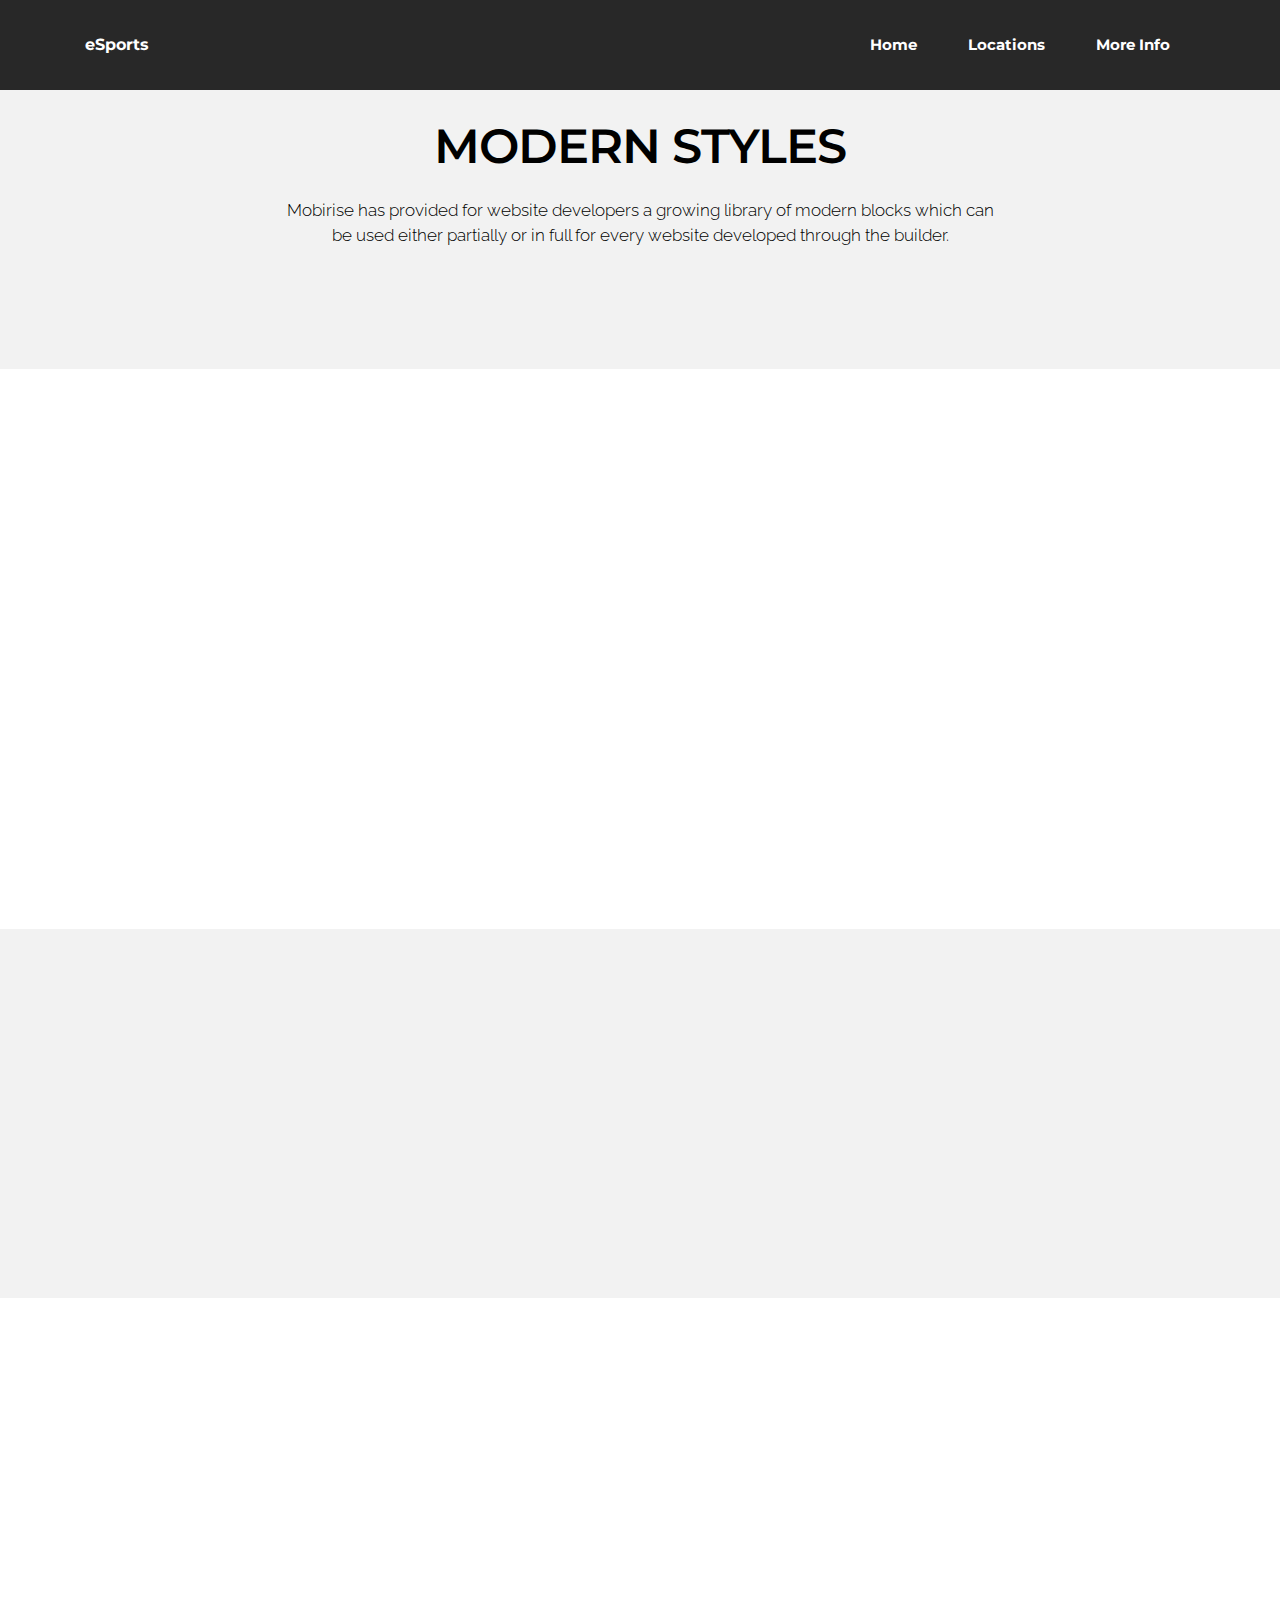
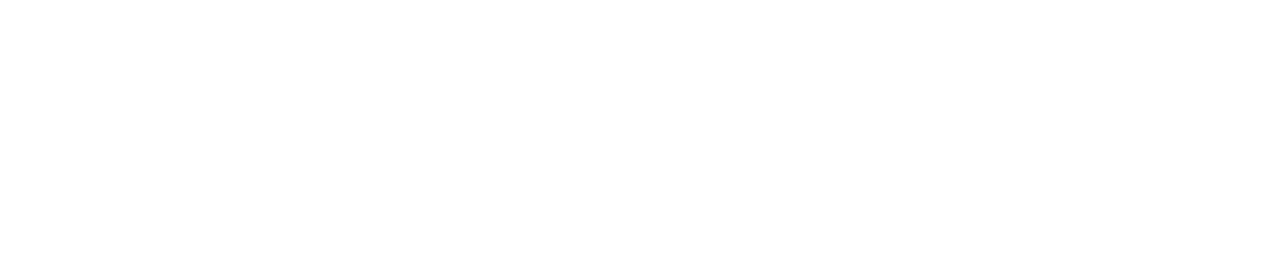
==== commit 3de151d5: "create github pages" ====
--- a/page1.html
+++ b/page1.html
@@ -8,7 +8,7 @@
   <meta name="viewport" content="width=device-width, initial-scale=1, minimum-scale=1">
   <link rel="shortcut icon" href="assets/images/logo.png" type="image/x-icon">
   <meta name="description" content="Web Site Builder Description">
-  <title>Overview</title>
+  <title>Locations</title>
   <link rel="stylesheet" href="https://fonts.googleapis.com/css?family=Montserrat:400,700">
   <link rel="stylesheet" href="https://fonts.googleapis.com/css?family=Raleway:100,100i,200,200i,300,300i,400,400i,500,500i,600,600i,700,700i,800,800i,900,900i">
   <link rel="stylesheet" href="https://fonts.googleapis.com/css?family=Lora:400,700,400italic,700italic&subset=latin">
@@ -23,7 +23,7 @@
   
 </head>
 <body>
-  <section id="ext_menu-7" data-rv-view="75">
+  <section id="ext_menu-7" data-rv-view="110">
 
     <nav class="navbar navbar-dropdown navbar-fixed-top">
         <div class="container">
@@ -33,7 +33,7 @@
 
                     <div class="navbar-brand">
                         
-                        <a class="navbar-caption" href="https://mobirise.com">eSports</a>
+                        <a class="navbar-caption" href="index.html">eSports</a>
                     </div>
 
                 </div>
@@ -43,7 +43,7 @@
                         <div class="hamburger-icon"></div>
                     </button>
 
-                    <ul class="nav-dropdown collapse pull-xs-right nav navbar-nav navbar-toggleable-sm" id="exCollapsingNavbar"><li class="nav-item"><a class="nav-link link" href="https://mobirise.com/">Overview<br></a></li><li class="nav-item"><a class="nav-link link" href="https://mobirise.com/">HELP</a></li><li class="nav-item"><a class="nav-link link" href="https://mobirise.com/">FEATURES</a></li></ul>
+                    <ul class="nav-dropdown collapse pull-xs-right nav navbar-nav navbar-toggleable-sm" id="exCollapsingNavbar"><li class="nav-item"><a class="nav-link link" href="index.html">Home<br></a></li><li class="nav-item"><a class="nav-link link" href="page1.html">Locations</a></li><li class="nav-item"><a class="nav-link link" href="page2.html">More Info</a></li></ul>
                     <button hidden="" class="navbar-toggler navbar-close" type="button" data-toggle="collapse" data-target="#exCollapsingNavbar">
                         <div class="close-icon"></div>
                     </button>
@@ -56,56 +56,64 @@
 
 </section>
 
-<section class="engine"><a href="https://mobirise.ws">Mobirise</a></section><section class="mbr-section mbr-section-hero mbr-section-full header2 mbr-parallax-background mbr-after-navbar" id="header6-8" data-rv-view="77" style="background-image: url(assets/images/room-laptop.jpg);">
+<section class="engine"><a href="https://mobirise.ws/j">design free website</a></section><section class="mbr-section article mbr-after-navbar" id="msg-box3-i" data-rv-view="123" style="background-color: rgb(242, 242, 242); padding-top: 120px; padding-bottom: 120px;">
 
-    <div class="mbr-overlay" style="opacity: 0.9; background-color: rgb(204, 204, 204);">
-    </div>
-
-    <div class="mbr-table mbr-table-full">
-        <div class="mbr-table-cell">
-
-            <div class="container">
-                <div class="mbr-section row">
-                    <div class="mbr-table-md-up">
-                        
-                        <div class="mbr-table-cell mbr-right-padding-md-up mbr-valign-top col-md-7 image-size" style="width: 50%;">
-                            <div class="mbr-figure"><iframe class="mbr-embedded-video" src="https://www.youtube.com/embed/Tq7p44IA-1U?rel=0&amp;amp;showinfo=0&amp;autoplay=0&amp;loop=0" width="1280" height="720" frameborder="0" allowfullscreen></iframe></div>
-                        </div>
-                        <div class="mbr-table-cell col-md-5 text-xs-center text-md-left content-size">
-
-                            <h3 class="mbr-section-title display-2">INTRO WITH YOUTUBE VIDEO</h3>
-
-                            <div class="mbr-section-text">
-                                <p>Full screen intro with youtube video.<br>Mobirise helps you cut down development time by providing you with a flexible website editor.</p>
-                            </div>
-
-                            <div class="mbr-section-btn"><a class="btn btn-lg btn-black-outline btn-black" href="https://mobirise.com">MORE</a> <a class="btn btn-lg btn-black-outline btn-black" href="https://mobirise.com">MORE HUE</a> <a class="btn btn-lg btn-black-outline btn-black" href="https://mobirise.com">MORE ADOLESCENCE</a> <a class="btn btn-lg btn-black-outline btn-black" href="https://mobirise.com">MORE ENERGY</a> <a class="btn btn-lg btn-black-outline btn-black" href="https://mobirise.com">MORE</a> <a class="btn btn-lg btn-black-outline btn-black" href="https://mobirise.com">MORE</a> <a class="btn btn-lg btn-black-outline btn-black" href="https://mobirise.com">MORE</a> <a class="btn btn-lg btn-black-outline btn-black" href="https://mobirise.com">MORE</a> <a class="btn btn-lg btn-black-outline btn-black" href="https://mobirise.com">MORE TELEPHONE</a></div>
-
-                        </div>
-
-                        
-                        
-
-                    </div>
-                </div>
+    
+    <div class="container">
+        <div class="row">
+            <div class="col-md-8 col-md-offset-2 text-xs-center">
+                <h3 class="mbr-section-title display-2">MODERN STYLES</h3>
+                <div class="lead"><p>Mobirise has provided for website developers a growing library of modern blocks which can be used either partially or in full for every website developed through the builder.</p></div>
+                
             </div>
-
         </div>
     </div>
 
-    <div class="mbr-arrow mbr-arrow-floating hidden-sm-down" aria-hidden="true"><a href="#next"><i class="mbr-arrow-icon"></i></a></div>
+</section>
 
+<section class="mbr-section mbr-section__container" id="map2-f" data-rv-view="116" style="background-color: rgb(255, 255, 255); padding-top: 80px; padding-bottom: 80px;">
+    <div class="container">
+        <div class="row">
+            <div class="col-xs-12">
+                <div class="mbr-map"><iframe frameborder="0" style="border:0" src="https://www.google.com/maps/embed/v1/place?key=AIzaSyA0Dx_boXQiwvdz8sJHoYeZNVTdoWONYkU&amp;q=place_id:ChIJn6wOs6lZwokRLKy1iqRcoKw" allowfullscreen=""></iframe></div>
+            </div>
+        </div>
+    </div>
+</section>
+
+<section class="mbr-section article" id="msg-box3-h" data-rv-view="120" style="background-color: rgb(242, 242, 242); padding-top: 120px; padding-bottom: 120px;">
+
+    
+    <div class="container">
+        <div class="row">
+            <div class="col-md-8 col-md-offset-2 text-xs-center">
+                <h3 class="mbr-section-title display-2">MODERN STYLES</h3>
+                <div class="lead"><p>Mobirise has provided for website developers a growing library of modern blocks which can be used either partially or in full for every website developed through the builder.</p></div>
+                
+            </div>
+        </div>
+    </div>
+
+</section>
+
+<section class="mbr-section mbr-section__container" id="map2-g" data-rv-view="118" style="background-color: rgb(255, 255, 255); padding-top: 80px; padding-bottom: 80px;">
+    <div class="container">
+        <div class="row">
+            <div class="col-xs-12">
+                <div class="mbr-map"><iframe frameborder="0" style="border:0" src="https://www.google.com/maps/embed/v1/place?key=AIzaSyA0Dx_boXQiwvdz8sJHoYeZNVTdoWONYkU&amp;q=place_id:ChIJn6wOs6lZwokRLKy1iqRcoKw" allowfullscreen=""></iframe></div>
+            </div>
+        </div>
+    </div>
 </section>
 
 
   <script src="assets/web/assets/jquery/jquery.min.js"></script>
   <script src="assets/tether/tether.min.js"></script>
   <script src="assets/bootstrap/js/bootstrap.min.js"></script>
-  <script src="assets/jarallax/jarallax.js"></script>
+  <script src="assets/viewport-checker/jquery.viewportchecker.js"></script>
   <script src="assets/smooth-scroll/smooth-scroll.js"></script>
   <script src="assets/dropdown/js/script.min.js"></script>
   <script src="assets/touch-swipe/jquery.touch-swipe.min.js"></script>
-  <script src="assets/viewport-checker/jquery.viewportchecker.js"></script>
   <script src="assets/theme/js/script.js"></script>
   
   
--- a/assets/mobirise/css/mbr-additional.css
+++ b/assets/mobirise/css/mbr-additional.css
@@ -481,6 +481,9 @@
   font-family: 'Open Sans', sans-serif;
   font-size: 25px;
 }
+#header1-2 .mbr-section-title {
+  font-size: 100px;
+}
 #header4-a .mbr-section-lead {
   font-size: 48px;
   text-align: center;
@@ -517,11 +520,11 @@
   color: #ffffff;
 }
 #ext_menu-7 .link {
-  font-size: 0.75rem;
+  font-size: 0.95rem;
 }
 #ext_menu-7 .dropdown-item,
 #ext_menu-7 .nav-dropdown-sm .link {
-  font-size: 0.812rem;
+  font-size: 1.029rem;
 }
 #ext_menu-7 .link:hover,
 #ext_menu-7 .dropdown-item:hover,
@@ -560,9 +563,85 @@
 #ext_menu-7 .dropdown-item[aria-expanded="true"] {
   color: #c0a375!important;
 }
-#header6-8 .mbr-section-title {
-  color: #28262b;
-}
-#header6-8 .mbr-section-text {
-  color: #565656;
-}
+#msg-box3-i .mbr-section-title,
+#msg-box3-i p {
+  color: #000;
+}
+#msg-box3-h .mbr-section-title,
+#msg-box3-h p {
+  color: #000;
+}
+#ext_menu-e .hide-buttons .nav-btn {
+  display: none !important;
+}
+#ext_menu-e .navbar-caption {
+  color: #ffffff;
+}
+#ext_menu-e .navbar-toggler {
+  color: #ffffff;
+}
+#ext_menu-e .close-icon::before,
+#ext_menu-e .close-icon::after {
+  background-color: #ffffff;
+}
+#ext_menu-e .link,
+#ext_menu-e .dropdown-item {
+  color: #ffffff;
+}
+#ext_menu-e .link {
+  font-size: 0.95rem;
+}
+#ext_menu-e .dropdown-item,
+#ext_menu-e .nav-dropdown-sm .link {
+  font-size: 1.029rem;
+}
+#ext_menu-e .link:hover,
+#ext_menu-e .dropdown-item:hover,
+#ext_menu-e .link:focus,
+#ext_menu-e .dropdown-item:focus {
+  color: #c0a375;
+}
+#ext_menu-e .link[aria-expanded="true"],
+#ext_menu-e .dropdown-menu {
+  background: #0e0e0e;
+}
+#ext_menu-e .nav-dropdown-sm .link:focus,
+#ext_menu-e .nav-dropdown-sm .link:hover,
+#ext_menu-e .nav-dropdown-sm .dropdown-item:focus,
+#ext_menu-e .nav-dropdown-sm .dropdown-item:hover {
+  background: #202020!important;
+}
+#ext_menu-e .navbar,
+#ext_menu-e .nav-dropdown-sm,
+#ext_menu-e .nav-dropdown-sm .link[aria-expanded="true"],
+#ext_menu-e .nav-dropdown-sm .dropdown-menu {
+  background: #282828;
+}
+#ext_menu-e .bg-color.transparent .link {
+  color: #ffffff;
+  transition: none;
+}
+#ext_menu-e .bg-color.transparent.opened .link {
+  transition: color 0.2s ease-in-out;
+}
+#ext_menu-e .bg-color.transparent.opened .link:hover,
+#ext_menu-e .bg-color.transparent.opened .link:focus {
+  color: #c0a375;
+}
+#ext_menu-e .link[aria-expanded="true"],
+#ext_menu-e .dropdown-item[aria-expanded="true"] {
+  color: #c0a375!important;
+}
+#header3-k .mbr-section-title,
+#header3-k .mbr-section-subtitle {
+  text-align: center;
+}
+#header3-k .mbr-section-title {
+  font-size: 60px;
+}
+#msg-box5-m P {
+  font-size: 36px;
+}
+#msg-box5-r P {
+  font-size: 23px;
+}
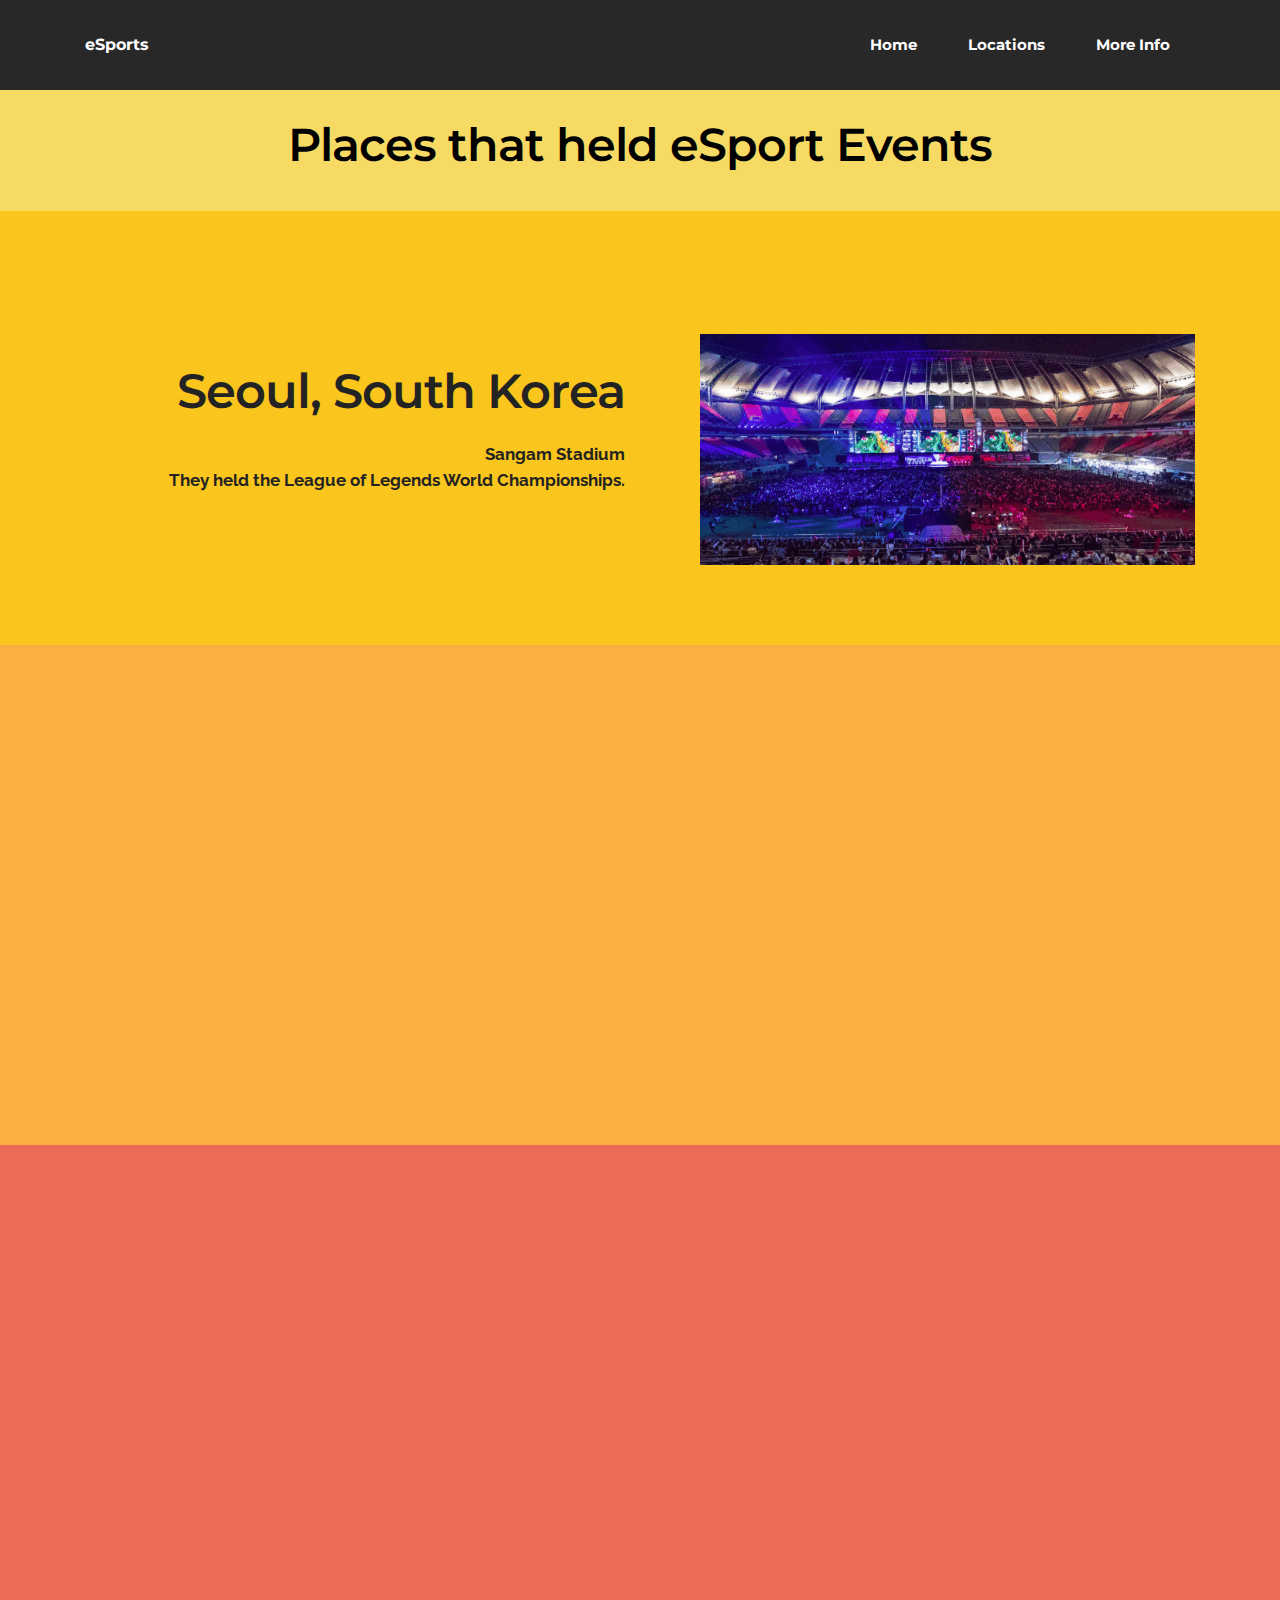
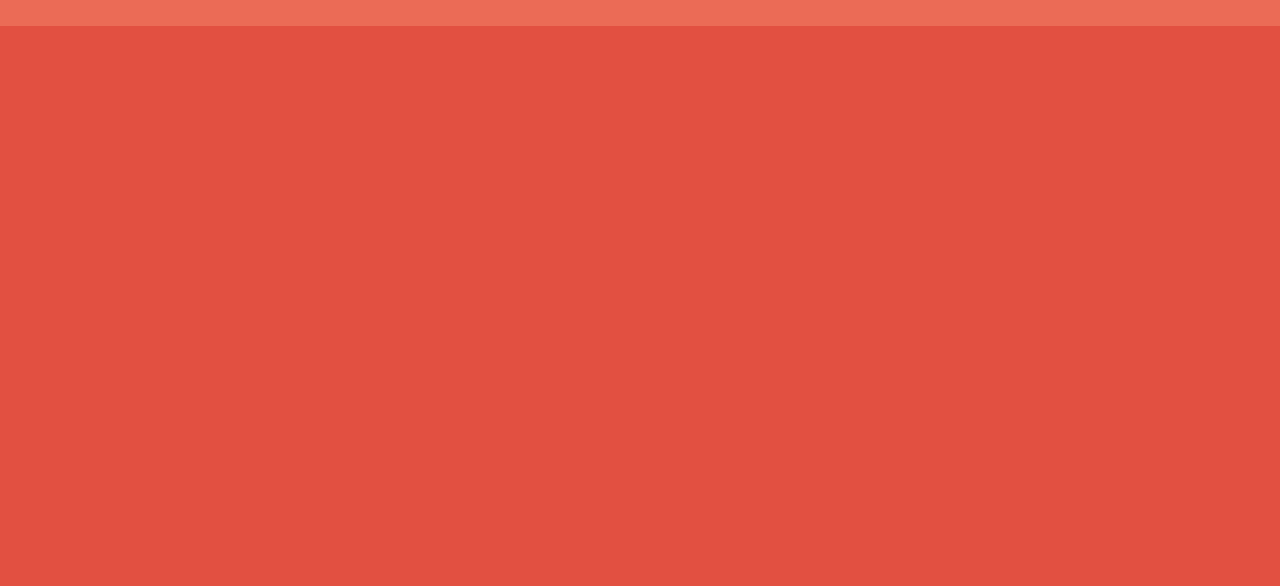
==== commit 37332e60: "create github pages" ====
--- a/page1.html
+++ b/page1.html
@@ -14,8 +14,8 @@
   <link rel="stylesheet" href="https://fonts.googleapis.com/css?family=Lora:400,700,400italic,700italic&subset=latin">
   <link rel="stylesheet" href="assets/tether/tether.min.css">
   <link rel="stylesheet" href="assets/bootstrap/css/bootstrap.min.css">
+  <link rel="stylesheet" href="assets/animate.css/animate.min.css">
   <link rel="stylesheet" href="assets/dropdown/css/style.css">
-  <link rel="stylesheet" href="assets/animate.css/animate.min.css">
   <link rel="stylesheet" href="assets/theme/css/style.css">
   <link rel="stylesheet" href="assets/mobirise/css/mbr-additional.css" type="text/css">
   
@@ -23,7 +23,7 @@
   
 </head>
 <body>
-  <section id="ext_menu-7" data-rv-view="110">
+  <section id="ext_menu-7" data-rv-view="111">
 
     <nav class="navbar navbar-dropdown navbar-fixed-top">
         <div class="container">
@@ -56,14 +56,14 @@
 
 </section>
 
-<section class="engine"><a href="https://mobirise.ws/j">design free website</a></section><section class="mbr-section article mbr-after-navbar" id="msg-box3-i" data-rv-view="123" style="background-color: rgb(242, 242, 242); padding-top: 120px; padding-bottom: 120px;">
+<section class="engine"><a href="https://mobirise.ws/a">best web site builder</a></section><section class="mbr-section article mbr-after-navbar" id="msg-box3-h" data-rv-view="118" style="background-color: rgb(247, 218, 100); padding-top: 120px; padding-bottom: 40px;">
 
     
     <div class="container">
         <div class="row">
             <div class="col-md-8 col-md-offset-2 text-xs-center">
-                <h3 class="mbr-section-title display-2">MODERN STYLES</h3>
-                <div class="lead"><p>Mobirise has provided for website developers a growing library of modern blocks which can be used either partially or in full for every website developed through the builder.</p></div>
+                <h3 class="mbr-section-title display-2">Places that held eSport Events</h3>
+                
                 
             </div>
         </div>
@@ -71,36 +71,89 @@
 
 </section>
 
-<section class="mbr-section mbr-section__container" id="map2-f" data-rv-view="116" style="background-color: rgb(255, 255, 255); padding-top: 80px; padding-bottom: 80px;">
-    <div class="container">
-        <div class="row">
-            <div class="col-xs-12">
-                <div class="mbr-map"><iframe frameborder="0" style="border:0" src="https://www.google.com/maps/embed/v1/place?key=AIzaSyA0Dx_boXQiwvdz8sJHoYeZNVTdoWONYkU&amp;q=place_id:ChIJn6wOs6lZwokRLKy1iqRcoKw" allowfullscreen=""></iframe></div>
-            </div>
-        </div>
-    </div>
-</section>
-
-<section class="mbr-section article" id="msg-box3-h" data-rv-view="120" style="background-color: rgb(242, 242, 242); padding-top: 120px; padding-bottom: 120px;">
+<section class="mbr-section" id="msg-box5-s" data-rv-view="169" style="background-color: rgb(250, 197, 28); padding-top: 120px; padding-bottom: 80px;">
 
     
     <div class="container">
         <div class="row">
-            <div class="col-md-8 col-md-offset-2 text-xs-center">
-                <h3 class="mbr-section-title display-2">MODERN STYLES</h3>
-                <div class="lead"><p>Mobirise has provided for website developers a growing library of modern blocks which can be used either partially or in full for every website developed through the builder.</p></div>
-                
+            <div class="mbr-table-md-up">
+
+              
+
+              <div class="mbr-table-cell col-md-5 text-xs-center text-md-right content-size">
+                  <h3 class="mbr-section-title display-2">Seoul, South Korea</h3>
+                  <div class="lead">
+
+                    <p><strong>Sangam Stadium<br>They held the League of Legends World Championships.</strong></p>
+
+                  </div>
+
+                  
+              </div>
+
+
+              
+
+
+              <div class="mbr-table-cell mbr-left-padding-md-up mbr-valign-top col-md-7 image-size" style="width: 50%;">
+                  <div class="mbr-figure"><img src="assets/images/screen-shot-2015-08-03-at-8.27.20-pm-800x300.png"></div>
+              </div>
+
             </div>
         </div>
     </div>
 
 </section>
 
-<section class="mbr-section mbr-section__container" id="map2-g" data-rv-view="118" style="background-color: rgb(255, 255, 255); padding-top: 80px; padding-bottom: 80px;">
+<section class="mbr-section mbr-section__container" id="map2-g" data-rv-view="121" style="background-color: rgb(250, 175, 64); padding-top: 20px; padding-bottom: 80px;">
     <div class="container">
         <div class="row">
             <div class="col-xs-12">
-                <div class="mbr-map"><iframe frameborder="0" style="border:0" src="https://www.google.com/maps/embed/v1/place?key=AIzaSyA0Dx_boXQiwvdz8sJHoYeZNVTdoWONYkU&amp;q=place_id:ChIJn6wOs6lZwokRLKy1iqRcoKw" allowfullscreen=""></iframe></div>
+                <div class="mbr-map"><iframe frameborder="0" style="border:0" src="https://www.google.com/maps/embed/v1/place?key=AIzaSyA0Dx_boXQiwvdz8sJHoYeZNVTdoWONYkU&amp;q=place_id:ChIJ8aJ1KRaZfDURVUHcej_gDWg" allowfullscreen=""></iframe></div>
+            </div>
+        </div>
+    </div>
+</section>
+
+<section class="mbr-section" id="msg-box5-t" data-rv-view="172" style="background-color: rgb(235, 107, 86); padding-top: 120px; padding-bottom: 80px;">
+
+    
+    <div class="container">
+        <div class="row">
+            <div class="mbr-table-md-up">
+
+              
+
+              <div class="mbr-table-cell col-md-5 text-xs-center text-md-right content-size">
+                  <h3 class="mbr-section-title display-2">California, United States</h3>
+                  <div class="lead">
+
+                    <p><strong>eSports Arena in Santa Ana<br>They held Overwatch, Street Fighter, Fortnite tournaments </strong><br><strong>They also held the PlayerUnknown's Battlegrounds contest.</strong></p>
+
+                  </div>
+
+                  
+              </div>
+
+
+              
+
+
+              <div class="mbr-table-cell mbr-left-padding-md-up mbr-valign-top col-md-7 image-size" style="width: 50%;">
+                  <div class="mbr-figure"><img src="assets/images/2uecmkdwqfbv5bkmsfcen6znkq-1400x788.jpg"></div>
+              </div>
+
+            </div>
+        </div>
+    </div>
+
+</section>
+
+<section class="mbr-section mbr-section__container" id="map2-f" data-rv-view="116" style="background-color: rgb(226, 80, 65); padding-top: 80px; padding-bottom: 80px;">
+    <div class="container">
+        <div class="row">
+            <div class="col-xs-12">
+                <div class="mbr-map"><iframe frameborder="0" style="border:0" src="https://www.google.com/maps/embed/v1/place?key=AIzaSyA0Dx_boXQiwvdz8sJHoYeZNVTdoWONYkU&amp;q=place_id:ChIJnVVzlgfZ3IAR5Mvn5A6TK2c" allowfullscreen=""></iframe></div>
             </div>
         </div>
     </div>
@@ -110,10 +163,10 @@
   <script src="assets/web/assets/jquery/jquery.min.js"></script>
   <script src="assets/tether/tether.min.js"></script>
   <script src="assets/bootstrap/js/bootstrap.min.js"></script>
+  <script src="assets/touch-swipe/jquery.touch-swipe.min.js"></script>
+  <script src="assets/smooth-scroll/smooth-scroll.js"></script>
   <script src="assets/viewport-checker/jquery.viewportchecker.js"></script>
-  <script src="assets/smooth-scroll/smooth-scroll.js"></script>
   <script src="assets/dropdown/js/script.min.js"></script>
-  <script src="assets/touch-swipe/jquery.touch-swipe.min.js"></script>
   <script src="assets/theme/js/script.js"></script>
   
   
--- a/assets/mobirise/css/mbr-additional.css
+++ b/assets/mobirise/css/mbr-additional.css
@@ -495,12 +495,43 @@
 #features1-c .striped .mbr-cards-col:nth-child(2n+1) {
   background-color: #2e2e2e;
 }
+#features1-c .mbr-cards-col:nth-child(odd) .card-subtitle {
+  color: #ffffff;
+}
+#features1-c .mbr-cards-col:nth-child(even) .card-subtitle {
+  color: #ffffff;
+}
+#features1-c .mbr-cards-col:nth-child(even) .card-title {
+  color: #ffffff;
+}
+#features1-c .mbr-cards-col:nth-child(even) .card-text {
+  color: #ffffff;
+}
 #social-buttons3-b .mbr-section-title,
 #social-buttons3-b .btn-social {
   color: #fff;
 }
+#social-buttons3-b .mbr-section-title {
+  color: #000000;
+}
 #features1-3 .striped .mbr-cards-col:nth-child(2n+1) {
-  background-color: #2e2e2e;
+  background-color: #ffffff;
+}
+#features1-3 .mbr-cards-col:nth-child(odd) .card-text {
+  color: #000000;
+}
+#features1-3 .mbr-cards-col:nth-child(odd) .card-title {
+  color: #000000;
+}
+#msg-box3-h .mbr-section-title,
+#msg-box3-h p {
+  color: #000;
+}
+#msg-box3-h .mbr-section-title {
+  font-size: 46px;
+}
+#msg-box5-t H3 {
+  font-size: 36px;
 }
 #ext_menu-7 .hide-buttons .nav-btn {
   display: none !important;
@@ -563,14 +594,6 @@
 #ext_menu-7 .dropdown-item[aria-expanded="true"] {
   color: #c0a375!important;
 }
-#msg-box3-i .mbr-section-title,
-#msg-box3-i p {
-  color: #000;
-}
-#msg-box3-h .mbr-section-title,
-#msg-box3-h p {
-  color: #000;
-}
 #ext_menu-e .hide-buttons .nav-btn {
   display: none !important;
 }
